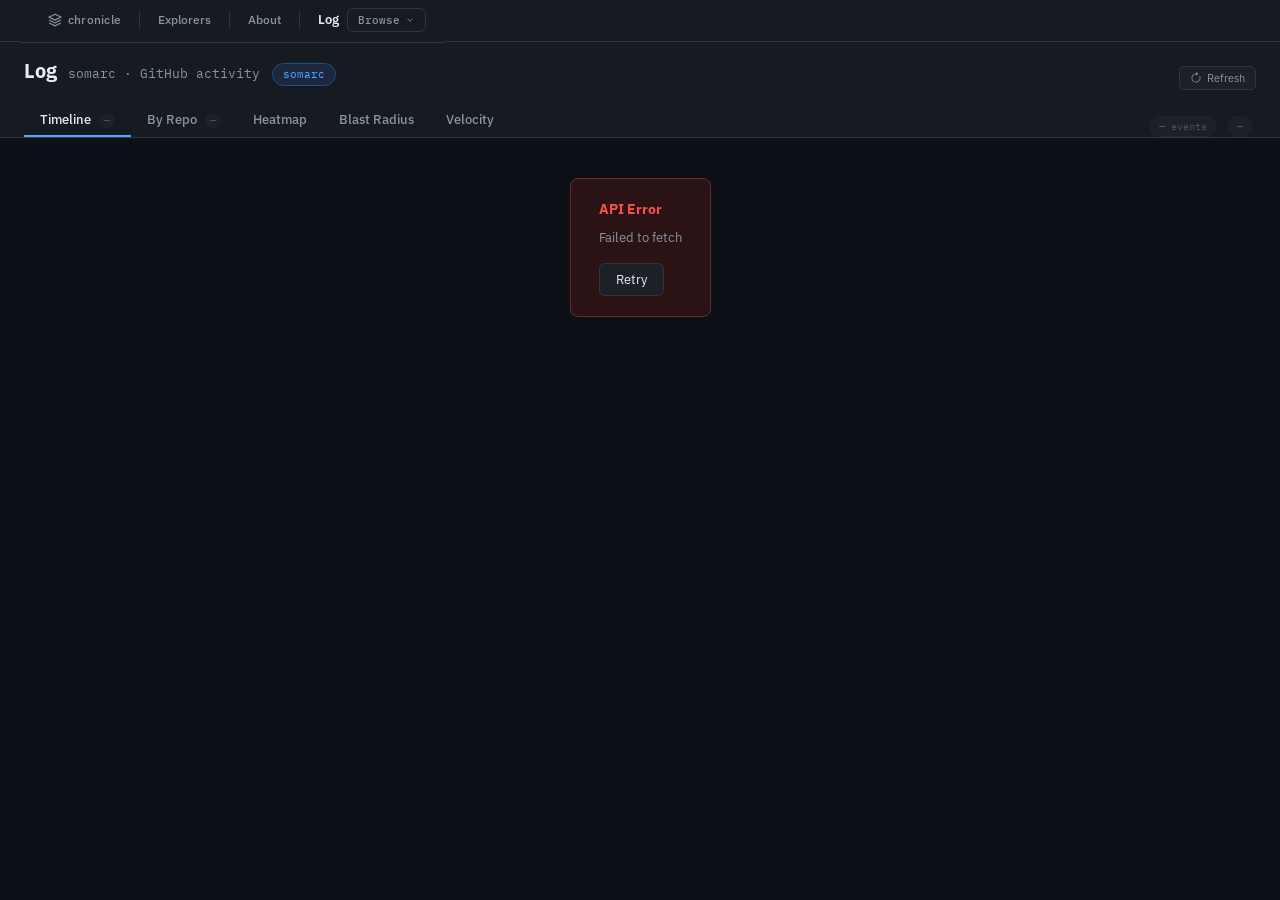
==== tools/log/index.html @ 3a834026 "feat: activity log dashboard — 5-view GitHub activity page" ====
<!DOCTYPE html>
<html lang="en">
<head>
<meta charset="UTF-8">
<meta name="viewport" content="width=device-width, initial-scale=1">
<title>Log — Chronicle</title>
<link rel="preconnect" href="https://fonts.googleapis.com">
<link rel="preconnect" href="https://fonts.gstatic.com" crossorigin>
<link href="https://fonts.googleapis.com/css2?family=IBM+Plex+Mono:wght@400;500;600&family=IBM+Plex+Sans:wght@400;500;600;700&display=swap" rel="stylesheet">
<style>
/* ── reset ── */
*, *::before, *::after { box-sizing: border-box; margin: 0; padding: 0; }

/* ── tokens ── */
:root {
  --bg:       #0d1117;
  --surface:  #161b22;
  --surface2: #1c2128;
  --border:   #30363d;
  --border2:  #21262d;
  --text:     #e6edf3;
  --muted:    #8b949e;
  --dim:      #484f58;
  --accent:   #58a6ff;
  --green:    #34d399;
  --green-dim:#1a4a36;
  --purple:   #bc8cff;
  --yellow:   #e3b341;
  --red:      #f85149;
  --orange:   #f0883e;
  --font:     'IBM Plex Sans', system-ui, sans-serif;
  --mono:     'IBM Plex Mono', 'Fira Code', monospace;
}

/* ── base ── */
html, body {
  height: 100%;
  overflow: hidden;
  font-family: var(--font);
  background: var(--bg);
  color: var(--text);
  font-size: 14px;
  line-height: 1.5;
}

/* ── scrollbars ── */
::-webkit-scrollbar { width: 6px; height: 6px; }
::-webkit-scrollbar-track { background: transparent; }
::-webkit-scrollbar-thumb { background: var(--border); border-radius: 3px; }
::-webkit-scrollbar-thumb:hover { background: var(--dim); }
* { scrollbar-width: thin; scrollbar-color: var(--border) transparent; }

/* ── layout ── */
#app {
  display: flex;
  flex-direction: column;
  height: 100vh;
  overflow: hidden;
}

#site-nav {
  height: 42px;
  min-height: 42px;
  background: var(--surface);
  border-bottom: 1px solid var(--border);
  display: flex;
  align-items: center;
  padding: 0 20px;
  gap: 0;
  flex-shrink: 0;
  z-index: 10;
}

#page-header {
  background: var(--surface);
  border-bottom: 1px solid var(--border);
  padding: 14px 24px 0;
  flex-shrink: 0;
}

.page-hd-row {
  display: flex;
  align-items: baseline;
  gap: 12px;
  margin-bottom: 14px;
}

.page-hd-row h1 {
  font-size: 20px;
  font-weight: 700;
  color: var(--text);
  letter-spacing: -.01em;
}

.page-hd-row .sub {
  font-size: 13px;
  color: var(--muted);
  font-family: var(--mono);
}

.page-hd-row .user-pill {
  font-size: 11px;
  font-family: var(--mono);
  background: #1c2840;
  color: var(--accent);
  border: 1px solid #1f4e79;
  border-radius: 20px;
  padding: 2px 10px;
}

/* ── tabs ── */
#tabs {
  display: flex;
  gap: 0;
  align-items: flex-end;
}

.tab-btn {
  padding: 7px 16px;
  font-size: 13px;
  font-weight: 500;
  color: var(--muted);
  background: none;
  border: none;
  border-bottom: 2px solid transparent;
  cursor: pointer;
  transition: color .15s, border-color .15s;
  white-space: nowrap;
  font-family: var(--font);
}

.tab-btn:hover { color: var(--text); }
.tab-btn.active {
  color: var(--text);
  border-bottom-color: var(--accent);
}

.tab-btn .tab-count {
  font-size: 10px;
  font-family: var(--mono);
  color: var(--dim);
  margin-left: 5px;
  background: var(--surface2);
  border-radius: 8px;
  padding: 1px 5px;
}

/* ── view container ── */
#view-area {
  flex: 1;
  overflow: hidden;
  min-height: 0;
  position: relative;
}

.view {
  display: none;
  height: 100%;
  overflow-y: auto;
  padding: 20px 24px;
}

.view.active { display: block; }

/* ── loading overlay ── */
#loading {
  position: absolute;
  inset: 0;
  background: var(--bg);
  z-index: 20;
  display: flex;
  flex-direction: column;
  align-items: center;
  justify-content: center;
  gap: 16px;
}

#loading.hidden { display: none; }

.load-title {
  font-size: 15px;
  font-weight: 600;
  color: var(--text);
}

.load-sub {
  font-size: 12px;
  color: var(--muted);
  font-family: var(--mono);
}

.progress-bar-wrap {
  width: 280px;
  height: 3px;
  background: var(--border);
  border-radius: 3px;
  overflow: hidden;
}

.progress-bar-fill {
  height: 100%;
  background: var(--accent);
  border-radius: 3px;
  transition: width .3s ease;
  width: 0%;
}

.load-steps {
  display: flex;
  flex-direction: column;
  gap: 6px;
  min-width: 280px;
}

.load-step {
  display: flex;
  align-items: center;
  gap: 10px;
  font-size: 12px;
  color: var(--muted);
  font-family: var(--mono);
}

.step-dot {
  width: 8px;
  height: 8px;
  border-radius: 50%;
  background: var(--dim);
  flex-shrink: 0;
  transition: background .3s;
}

.step-dot.done { background: var(--green); }
.step-dot.active { background: var(--accent); animation: pulse 1s ease infinite; }
.step-dot.error { background: var(--red); }

@keyframes pulse {
  0%, 100% { opacity: 1; }
  50% { opacity: .4; }
}

/* ── error state ── */
#error-state {
  display: none;
  padding: 40px 24px;
  text-align: center;
}
#error-state.visible { display: block; }

.error-box {
  display: inline-block;
  background: #2a1215;
  border: 1px solid #6e2a2a;
  border-radius: 8px;
  padding: 20px 28px;
  max-width: 480px;
  text-align: left;
}
.error-box h3 { color: var(--red); font-size: 14px; margin-bottom: 8px; }
.error-box p { color: var(--muted); font-size: 13px; line-height: 1.6; }
.retry-btn {
  margin-top: 14px;
  padding: 7px 16px;
  background: var(--surface2);
  border: 1px solid var(--border);
  color: var(--text);
  border-radius: 6px;
  font-size: 13px;
  cursor: pointer;
  font-family: var(--font);
  transition: background .15s;
}
.retry-btn:hover { background: var(--border); }

/* ── chronicle badge ── */
.chron-badge {
  display: inline-flex;
  align-items: center;
  gap: 4px;
  font-family: var(--mono);
  font-size: 10px;
  color: var(--green);
  background: var(--green-dim);
  border: 1px solid #235c40;
  border-radius: 4px;
  padding: 1px 6px;
  text-decoration: none;
  white-space: nowrap;
  cursor: pointer;
  transition: background .15s;
}
.chron-badge:hover { background: #1f5236; }
.chron-badge::before { content: '◆'; font-size: 8px; }

/* ── repo colour dots ── */
.repo-dot {
  width: 8px;
  height: 8px;
  border-radius: 50%;
  flex-shrink: 0;
  display: inline-block;
}

/* ═══════════════════════════════════════════
   VIEW 1: TIMELINE
═══════════════════════════════════════════ */
.day-group { margin-bottom: 24px; }

.day-label {
  font-size: 11px;
  font-weight: 700;
  text-transform: uppercase;
  letter-spacing: .08em;
  color: var(--muted);
  margin-bottom: 8px;
  padding-bottom: 6px;
  border-bottom: 1px solid var(--border2);
  display: flex;
  align-items: center;
  gap: 10px;
}

.day-count {
  font-size: 10px;
  font-family: var(--mono);
  color: var(--dim);
  background: var(--surface2);
  border-radius: 8px;
  padding: 1px 6px;
}

.event-row {
  display: flex;
  align-items: center;
  gap: 10px;
  padding: 5px 8px;
  border-radius: 6px;
  transition: background .1s;
  cursor: default;
}

.event-row:hover { background: var(--surface2); }

.ev-icon {
  width: 20px;
  height: 20px;
  display: flex;
  align-items: center;
  justify-content: center;
  flex-shrink: 0;
  color: var(--muted);
}

.ev-icon svg { width: 14px; height: 14px; }
.ev-icon.push { color: var(--purple); }
.ev-icon.pr { color: var(--green); }
.ev-icon.create { color: var(--accent); }
.ev-icon.delete { color: var(--red); }
.ev-icon.review { color: var(--yellow); }

.ev-repo {
  font-family: var(--mono);
  font-size: 12px;
  font-weight: 500;
  flex-shrink: 0;
  min-width: 0;
}

.ev-repo .repo-owner { color: var(--muted); font-weight: 400; }

.ev-branch {
  font-family: var(--mono);
  font-size: 11px;
  color: var(--dim);
  background: var(--surface2);
  border: 1px solid var(--border2);
  border-radius: 4px;
  padding: 1px 6px;
  flex-shrink: 0;
  max-width: 200px;
  overflow: hidden;
  text-overflow: ellipsis;
  white-space: nowrap;
}

.ev-pr-title {
  font-size: 12px;
  color: var(--text);
  flex: 1;
  min-width: 0;
  overflow: hidden;
  text-overflow: ellipsis;
  white-space: nowrap;
}

.ev-pr-title a {
  color: var(--accent);
  text-decoration: none;
}
.ev-pr-title a:hover { text-decoration: underline; }

.ev-meta {
  margin-left: auto;
  display: flex;
  align-items: center;
  gap: 8px;
  flex-shrink: 0;
}

.ev-time {
  font-family: var(--mono);
  font-size: 11px;
  color: var(--dim);
}

.ev-spacer { flex: 1; min-width: 8px; }

/* ═══════════════════════════════════════════
   VIEW 2: BY REPO
═══════════════════════════════════════════ */
.repo-section {
  margin-bottom: 12px;
  background: var(--surface);
  border: 1px solid var(--border);
  border-radius: 8px;
  overflow: hidden;
}

.repo-hd {
  display: flex;
  align-items: center;
  gap: 12px;
  padding: 12px 16px;
  cursor: pointer;
  user-select: none;
  transition: background .1s;
}

.repo-hd:hover { background: var(--surface2); }

.repo-hd-arrow {
  color: var(--dim);
  transition: transform .2s;
  flex-shrink: 0;
}

.repo-section.open .repo-hd-arrow { transform: rotate(90deg); }

.repo-hd-name {
  font-family: var(--mono);
  font-size: 13px;
  font-weight: 600;
  flex: 1;
  min-width: 0;
}

.repo-hd-name .org-prefix { color: var(--muted); font-weight: 400; }

.repo-stats {
  display: flex;
  align-items: center;
  gap: 10px;
  flex-shrink: 0;
}

.stat-pill {
  font-family: var(--mono);
  font-size: 10px;
  color: var(--muted);
  background: var(--surface2);
  border: 1px solid var(--border2);
  border-radius: 10px;
  padding: 2px 8px;
}

.stat-pill.push { color: var(--purple); border-color: #3d2b5c; background: #1e1a2e; }
.stat-pill.pr { color: var(--green); border-color: #235c40; background: var(--green-dim); }
.stat-pill.create { color: var(--accent); border-color: #1f4e79; background: #1c2840; }

.repo-last-active {
  font-size: 11px;
  font-family: var(--mono);
  color: var(--dim);
}

.repo-body {
  display: none;
  border-top: 1px solid var(--border2);
}

.repo-section.open .repo-body { display: block; }

.repo-event-list { padding: 8px 0; }

.repo-event-row {
  display: flex;
  align-items: center;
  gap: 10px;
  padding: 4px 16px;
  font-size: 12px;
  transition: background .1s;
}
.repo-event-row:hover { background: var(--surface2); }

.repo-ev-time {
  font-family: var(--mono);
  font-size: 11px;
  color: var(--dim);
  flex-shrink: 0;
  min-width: 70px;
}

.repo-ev-branch {
  font-family: var(--mono);
  font-size: 11px;
  color: var(--purple);
  flex: 1;
  min-width: 0;
  overflow: hidden;
  text-overflow: ellipsis;
  white-space: nowrap;
}

/* ═══════════════════════════════════════════
   VIEW 3: HEATMAP
═══════════════════════════════════════════ */
#heatmap-wrap {
  padding: 8px 0;
}

.heatmap-title {
  font-size: 13px;
  font-weight: 600;
  color: var(--text);
  margin-bottom: 16px;
}

.heatmap-scroll {
  flex: 1;
  min-width: 0;
}

.heatmap-grid {
  display: flex;
  gap: 3px;
  align-items: flex-start;
  flex-shrink: 0;
}

.heatmap-col {
  display: flex;
  flex-direction: column;
  gap: 3px;
}

.heatmap-month-row {
  display: flex;
  gap: 3px;
  margin-bottom: 4px;
  min-height: 14px;
  align-items: center;
}

.month-label {
  font-family: var(--mono);
  font-size: 10px;
  color: var(--muted);
  min-width: 0;
}

.day-cell {
  width: 12px;
  height: 12px;
  border-radius: 2px;
  cursor: default;
  transition: opacity .1s;
  position: relative;
  flex-shrink: 0;
}

.day-cell:hover { opacity: .75; outline: 1px solid var(--accent); }

.day-cell[data-count="0"] { background: var(--surface2); }
.day-cell[data-level="1"] { background: #1a4a36; }
.day-cell[data-level="2"] { background: #1e6940; }
.day-cell[data-level="3"] { background: #29a05e; }
.day-cell[data-level="4"] { background: var(--green); }

/* heatmap tooltip */
.hm-tooltip {
  position: fixed;
  background: #1c2128;
  border: 1px solid var(--border);
  border-radius: 6px;
  padding: 8px 12px;
  font-size: 12px;
  color: var(--text);
  pointer-events: none;
  z-index: 100;
  white-space: nowrap;
  display: none;
  box-shadow: 0 8px 24px rgba(0,0,0,.4);
}

.hm-tooltip .tt-date {
  font-family: var(--mono);
  font-size: 11px;
  color: var(--muted);
  margin-bottom: 4px;
}

.hm-tooltip .tt-count {
  font-weight: 600;
  color: var(--green);
}

.hm-tooltip .tt-breakdown {
  margin-top: 6px;
  display: flex;
  flex-direction: column;
  gap: 2px;
}

.tt-row {
  display: flex;
  justify-content: space-between;
  gap: 16px;
  font-size: 11px;
  font-family: var(--mono);
  color: var(--muted);
}

.tt-row .tt-val { color: var(--text); }

.heatmap-stats-bar {
  display: flex;
  gap: 24px;
  margin-top: 20px;
  padding: 14px 16px;
  background: var(--surface);
  border: 1px solid var(--border);
  border-radius: 8px;
  flex-wrap: wrap;
}

.hm-stat {
  display: flex;
  flex-direction: column;
  gap: 3px;
}

.hm-stat-label {
  font-size: 10px;
  font-weight: 700;
  text-transform: uppercase;
  letter-spacing: .07em;
  color: var(--dim);
  font-family: var(--mono);
}

.hm-stat-value {
  font-size: 18px;
  font-weight: 700;
  color: var(--text);
  font-family: var(--mono);
}

.hm-stat-sub {
  font-size: 11px;
  color: var(--muted);
}

.day-labels {
  display: flex;
  flex-direction: column;
  gap: 3px;
  margin-right: 6px;
  padding-top: 20px;
}

.day-label-text {
  font-family: var(--mono);
  font-size: 9px;
  color: var(--dim);
  height: 12px;
  display: flex;
  align-items: center;
}

/* ═══════════════════════════════════════════
   VIEW 4: BLAST RADIUS
═══════════════════════════════════════════ */
#blast-wrap { }

.blast-title-row {
  margin-bottom: 20px;
}

.blast-title-row h2 {
  font-size: 16px;
  font-weight: 700;
  color: var(--text);
  margin-bottom: 4px;
}

.blast-title-row p {
  font-size: 12px;
  color: var(--muted);
}

.blast-bar-wrap {
  margin-bottom: 24px;
}

.blast-bar-label {
  font-size: 11px;
  font-family: var(--mono);
  color: var(--muted);
  margin-bottom: 6px;
  font-weight: 600;
  text-transform: uppercase;
  letter-spacing: .07em;
}

.blast-stacked-bar {
  display: flex;
  height: 28px;
  border-radius: 6px;
  overflow: hidden;
  border: 1px solid var(--border2);
  cursor: pointer;
}

.bar-segment {
  height: 100%;
  display: flex;
  align-items: center;
  justify-content: center;
  font-family: var(--mono);
  font-size: 10px;
  font-weight: 600;
  color: rgba(255,255,255,.85);
  transition: filter .15s, opacity .15s;
  overflow: hidden;
  white-space: nowrap;
  position: relative;
  cursor: pointer;
  min-width: 0;
}

.bar-segment:hover { filter: brightness(1.2); }
.bar-segment.dimmed { opacity: .4; }
.bar-segment.selected { filter: brightness(1.3); outline: 2px solid white; outline-offset: -2px; }

.blast-legend {
  display: flex;
  flex-wrap: wrap;
  gap: 10px;
  margin-top: 10px;
}

.blast-legend-item {
  display: flex;
  align-items: center;
  gap: 6px;
  font-size: 12px;
  color: var(--muted);
  cursor: pointer;
  padding: 3px 8px;
  border-radius: 4px;
  transition: background .1s;
  border: 1px solid transparent;
}

.blast-legend-item:hover { background: var(--surface2); }
.blast-legend-item.selected { background: var(--surface2); border-color: var(--border); color: var(--text); }

.legend-swatch {
  width: 10px;
  height: 10px;
  border-radius: 2px;
  flex-shrink: 0;
}

.legend-count {
  font-family: var(--mono);
  font-size: 10px;
  color: var(--dim);
}

/* blast category detail */
.blast-detail {
  margin-top: 12px;
}

.blast-category-block {
  display: none;
  margin-bottom: 16px;
}

.blast-category-block.visible { display: block; }

.blast-cat-hd {
  font-size: 12px;
  font-weight: 700;
  text-transform: uppercase;
  letter-spacing: .07em;
  color: var(--muted);
  margin-bottom: 10px;
  padding-bottom: 6px;
  border-bottom: 1px solid var(--border2);
  display: flex;
  align-items: center;
  gap: 10px;
}

.blast-branch-table {
  width: 100%;
  border-collapse: collapse;
}

.blast-branch-table th {
  font-family: var(--mono);
  font-size: 10px;
  font-weight: 700;
  text-transform: uppercase;
  letter-spacing: .07em;
  color: var(--dim);
  padding: 4px 8px;
  text-align: left;
  border-bottom: 1px solid var(--border2);
}

.blast-branch-table td {
  padding: 5px 8px;
  font-size: 12px;
  border-bottom: 1px solid var(--border2);
  vertical-align: middle;
}

.blast-branch-table tr:last-child td { border-bottom: none; }
.blast-branch-table tr:hover td { background: var(--surface2); }

.branch-name-cell {
  font-family: var(--mono);
  font-size: 11px;
  color: var(--purple);
}

.branch-repo-cell {
  font-family: var(--mono);
  font-size: 11px;
  color: var(--muted);
}

.branch-count-cell {
  font-family: var(--mono);
  font-size: 11px;
  color: var(--text);
  text-align: right;
}

/* ═══════════════════════════════════════════
   VIEW 5: VELOCITY
═══════════════════════════════════════════ */
#vel-wrap { }

.vel-chart-section {
  margin-bottom: 28px;
}

.vel-chart-title {
  font-size: 13px;
  font-weight: 600;
  color: var(--text);
  margin-bottom: 4px;
}

.vel-chart-sub {
  font-size: 11px;
  color: var(--muted);
  margin-bottom: 16px;
}

.vel-bar-chart {
  display: flex;
  align-items: flex-end;
  gap: 4px;
  height: 160px;
  padding-bottom: 24px;
  position: relative;
}

/* y-axis lines */
.vel-bar-chart::before {
  content: '';
  position: absolute;
  left: 0; right: 0;
  top: 0; bottom: 20px;
  background: repeating-linear-gradient(
    to bottom,
    transparent,
    transparent calc(25% - 1px),
    var(--border2) calc(25% - 1px),
    var(--border2) 25%
  );
  pointer-events: none;
}

.vel-bar-group {
  display: flex;
  flex-direction: column;
  align-items: center;
  gap: 4px;
  flex: 1;
  min-width: 0;
  position: relative;
}

.vel-bar {
  width: 100%;
  border-radius: 3px 3px 0 0;
  min-height: 2px;
  position: relative;
  cursor: default;
  transition: filter .15s;
}

.vel-bar:hover { filter: brightness(1.2); }

.vel-bar-label {
  font-family: var(--mono);
  font-size: 9px;
  color: var(--dim);
  white-space: nowrap;
  position: absolute;
  bottom: 0;
  left: 50%;
  transform: translateX(-50%) rotate(-45deg);
  transform-origin: center top;
  width: max-content;
}

.vel-bar-count {
  position: absolute;
  top: -14px;
  left: 50%;
  transform: translateX(-50%);
  font-family: var(--mono);
  font-size: 10px;
  color: var(--muted);
  white-space: nowrap;
  pointer-events: none;
}

/* y-axis ticks */
.vel-y-axis {
  position: absolute;
  left: -28px;
  top: 0;
  bottom: 24px;
  display: flex;
  flex-direction: column;
  justify-content: space-between;
  pointer-events: none;
}

.vel-y-tick {
  font-family: var(--mono);
  font-size: 9px;
  color: var(--dim);
  text-align: right;
}

/* velocity stats */
.vel-stats-grid {
  display: grid;
  grid-template-columns: repeat(auto-fill, minmax(180px, 1fr));
  gap: 12px;
  margin-bottom: 24px;
}

.vel-stat-card {
  background: var(--surface);
  border: 1px solid var(--border);
  border-radius: 8px;
  padding: 14px 16px;
}

.vel-stat-card .label {
  font-size: 10px;
  font-weight: 700;
  text-transform: uppercase;
  letter-spacing: .07em;
  color: var(--dim);
  font-family: var(--mono);
  margin-bottom: 6px;
}

.vel-stat-card .value {
  font-size: 22px;
  font-weight: 700;
  color: var(--text);
  font-family: var(--mono);
  line-height: 1.2;
}

.vel-stat-card .sub {
  font-size: 11px;
  color: var(--muted);
  margin-top: 3px;
}

.vel-stat-card.accent { border-color: #1f4e79; background: #0f1e35; }
.vel-stat-card.accent .value { color: var(--accent); }
.vel-stat-card.green { border-color: #235c40; background: #0b1f18; }
.vel-stat-card.green .value { color: var(--green); }
.vel-stat-card.yellow { border-color: #5a4220; background: #1e1508; }
.vel-stat-card.yellow .value { color: var(--yellow); }

/* weekly repo breakdown */
.vel-week-repos {
  margin-top: 8px;
}

.vel-week-title {
  font-size: 12px;
  font-weight: 600;
  color: var(--text);
  margin-bottom: 10px;
}

.vel-week-table {
  width: 100%;
  border-collapse: collapse;
}

.vel-week-table th {
  font-family: var(--mono);
  font-size: 10px;
  font-weight: 700;
  text-transform: uppercase;
  letter-spacing: .07em;
  color: var(--dim);
  padding: 5px 10px;
  text-align: left;
  border-bottom: 1px solid var(--border);
  background: var(--surface);
}

.vel-week-table td {
  padding: 6px 10px;
  font-size: 12px;
  border-bottom: 1px solid var(--border2);
  vertical-align: middle;
}

.vel-week-table tr:last-child td { border-bottom: none; }
.vel-week-table tr:hover td { background: var(--surface2); }

.vel-sparkbar {
  height: 6px;
  border-radius: 3px;
  background: var(--accent);
  min-width: 2px;
  display: inline-block;
}

/* ── nav style from existing pages ── */
#site-nav a {
  font-size: 12px;
  font-weight: 500;
  color: var(--muted);
  text-decoration: none;
  display: flex;
  align-items: center;
  gap: 6px;
  padding: 4px 8px;
  border-radius: 5px;
  transition: color .15s, background .15s;
}
#site-nav a:hover { color: #c9d1d9; background: #21262d; }
#site-nav .sep { width: 1px; height: 16px; background: var(--border); margin: 0 10px; }
#site-nav .page-title { font-size: 13px; font-weight: 600; color: var(--text); padding: 4px 8px; }
#cn-browse-anchor { margin-left: auto; display: flex; align-items: center; }

/* ── header right side ── */
.header-right {
  margin-left: auto;
  display: flex;
  align-items: center;
  gap: 10px;
}

.data-freshness {
  font-family: var(--mono);
  font-size: 10px;
  color: var(--dim);
}

.refresh-btn {
  padding: 4px 10px;
  background: var(--surface2);
  border: 1px solid var(--border);
  color: var(--muted);
  border-radius: 5px;
  font-size: 11px;
  cursor: pointer;
  font-family: var(--font);
  display: flex;
  align-items: center;
  gap: 5px;
  transition: all .15s;
}
.refresh-btn:hover { color: var(--text); border-color: var(--accent); }

/* heatmap day-of-week row */
.heatmap-outer {
  display: flex;
  align-items: flex-start;
  gap: 6px;
  overflow-x: auto;
  padding-bottom: 6px;
}

.dow-labels {
  display: flex;
  flex-direction: column;
  gap: 3px;
  padding-top: 18px;
  flex-shrink: 0;
}

.dow-label {
  font-family: var(--mono);
  font-size: 9px;
  color: var(--dim);
  height: 12px;
  display: flex;
  align-items: center;
  width: 16px;
}

.hm-legend {
  display: flex;
  align-items: center;
  gap: 6px;
  margin-top: 12px;
  font-family: var(--mono);
  font-size: 10px;
  color: var(--muted);
}

.hm-legend-cells {
  display: flex;
  gap: 3px;
}

.hm-legend-cell {
  width: 12px;
  height: 12px;
  border-radius: 2px;
}

/* tooltip for blast segments */
.seg-tooltip {
  position: fixed;
  background: #1c2128;
  border: 1px solid var(--border);
  border-radius: 6px;
  padding: 8px 12px;
  font-size: 12px;
  pointer-events: none;
  z-index: 100;
  display: none;
  box-shadow: 0 8px 24px rgba(0,0,0,.4);
}

/* tabs right side info */
.tabs-meta {
  margin-left: auto;
  display: flex;
  align-items: center;
  gap: 12px;
  padding-right: 4px;
  flex-shrink: 0;
}

.meta-pill {
  font-family: var(--mono);
  font-size: 10px;
  color: var(--dim);
  background: var(--surface2);
  border: 1px solid var(--border2);
  border-radius: 10px;
  padding: 2px 8px;
}
</style>
</head>
<body>
<div id="app">
  <!-- Nav -->
  <div id="site-nav"></div>

  <!-- Page header -->
  <div id="page-header">
    <div class="page-hd-row">
      <h1>Log</h1>
      <span class="sub">somarc · GitHub activity</span>
      <span class="user-pill">somarc</span>
      <div class="header-right">
        <span class="data-freshness" id="freshness-label"></span>
        <button class="refresh-btn" id="refresh-btn" onclick="window.__logRefresh && window.__logRefresh()">
          <svg width="12" height="12" viewBox="0 0 16 16" fill="currentColor">
            <path d="M8 3a5 5 0 1 0 4.546 2.914.5.5 0 0 1 .908-.417A6 6 0 1 1 8 2v1z"/>
            <path d="M8 4.466V.534a.25.25 0 0 1 .41-.192l2.36 1.966c.12.1.12.284 0 .384L8.41 4.658A.25.25 0 0 1 8 4.466z"/>
          </svg>
          Refresh
        </button>
      </div>
    </div>
    <!-- Tab bar -->
    <div id="tabs" role="tablist">
      <button class="tab-btn active" data-view="timeline" role="tab">
        Timeline <span class="tab-count" id="tc-timeline">—</span>
      </button>
      <button class="tab-btn" data-view="repo" role="tab">
        By Repo <span class="tab-count" id="tc-repo">—</span>
      </button>
      <button class="tab-btn" data-view="heatmap" role="tab">
        Heatmap
      </button>
      <button class="tab-btn" data-view="blast" role="tab">
        Blast Radius
      </button>
      <button class="tab-btn" data-view="velocity" role="tab">
        Velocity
      </button>
      <div class="tabs-meta">
        <span class="meta-pill" id="meta-total">— events</span>
        <span class="meta-pill" id="meta-range">—</span>
      </div>
    </div>
  </div>

  <!-- Views -->
  <div id="view-area">
    <!-- Loading -->
    <div id="loading">
      <div class="load-title">Loading activity data…</div>
      <div class="progress-bar-wrap">
        <div class="progress-bar-fill" id="progress-fill"></div>
      </div>
      <div class="load-steps">
        <div class="load-step">
          <div class="step-dot active" id="step-1"></div>
          <span id="step-1-label">GitHub events (page 1)</span>
        </div>
        <div class="load-step">
          <div class="step-dot" id="step-2"></div>
          <span id="step-2-label">GitHub events (page 2)</span>
        </div>
        <div class="load-step">
          <div class="step-dot" id="step-3"></div>
          <span id="step-3-label">Chronicle index</span>
        </div>
      </div>
    </div>

    <!-- Error state -->
    <div id="error-state">
      <div class="error-box">
        <h3>API Error</h3>
        <p id="error-message">An error occurred while loading data.</p>
        <button class="retry-btn" onclick="window.__logRefresh && window.__logRefresh()">Retry</button>
      </div>
    </div>

    <!-- View 1: Timeline -->
    <div class="view active" id="view-timeline">
      <div id="timeline-content"></div>
    </div>

    <!-- View 2: By Repo -->
    <div class="view" id="view-repo">
      <div id="repo-content"></div>
    </div>

    <!-- View 3: Heatmap -->
    <div class="view" id="view-heatmap">
      <div id="heatmap-content"></div>
    </div>

    <!-- View 4: Blast Radius -->
    <div class="view" id="view-blast">
      <div id="blast-content"></div>
    </div>

    <!-- View 5: Velocity -->
    <div class="view" id="view-velocity">
      <div id="velocity-content"></div>
    </div>
  </div>
</div>

<!-- Tooltip elements -->
<div class="hm-tooltip" id="hm-tooltip"></div>
<div class="seg-tooltip" id="seg-tooltip"></div>

<script type="module">
import { buildNav, decorateBrowse } from '/scripts/chronicle-nav.js';
const nav = document.getElementById('site-nav');
buildNav(nav, [
  (() => {
    const s = document.createElement('span');
    s.style.cssText = 'font-size:13px;font-weight:600;color:#e6edf3;padding:4px 8px';
    s.textContent = 'Log';
    return s;
  })(),
]);
</script>

<script type="module">
'use strict';

// ── Constants ──────────────────────────────────────────────────────────────
const GH_USER = 'somarc';
const GH_EVENTS_URL = `https://api.github.com/users/${GH_USER}/events?per_page=100&page=`;
const CHRONICLE_INDEX_URL = 'https://main--chronicle--somarc.aem.live/query-index.json';
const CHRONICLE_BASE = 'https://main--chronicle--somarc.aem.live';

// Repo colours — deterministic palette
const REPO_PALETTE = [
  '#58a6ff', '#bc8cff', '#34d399', '#e3b341', '#f0883e',
  '#f85149', '#79c0ff', '#d2a8ff', '#7ee787', '#ffa657',
  '#ff7b72', '#56d364', '#e3b341', '#a5d6ff', '#ffb3a7',
];
const repoColourMap = new Map();

function getRepoColour(repoName) {
  if (!repoColourMap.has(repoName)) {
    const idx = repoColourMap.size % REPO_PALETTE.length;
    repoColourMap.set(repoName, REPO_PALETTE[idx]);
  }
  return repoColourMap.get(repoName);
}

// Branch prefix categories for Blast Radius
const BRANCH_CATEGORIES = [
  { key: 'feat',  label: 'feat/*',   color: '#58a6ff', prefix: ['feat/', 'feature/'] },
  { key: 'fix',   label: 'fix/*',    color: '#f85149', prefix: ['fix/', 'bugfix/', 'hotfix/'] },
  { key: 'chore', label: 'chore/*',  color: '#8b949e', prefix: ['chore/', 'refactor/', 'cleanup/'] },
  { key: 'docs',  label: 'docs/*',   color: '#e3b341', prefix: ['docs/', 'doc/'] },
  { key: 'main',  label: 'main/trunk', color: '#34d399', prefix: ['main', 'trunk', 'master'] },
  { key: 'other', label: 'other',    color: '#bc8cff', prefix: [] },
];

function categorizeBranch(branch) {
  return BRANCH_CATEGORIES.find(cat => {
    if (cat.key === 'other') return false;
    if (cat.key === 'main') return cat.prefix.includes(branch);
    return cat.prefix.some(p => branch.startsWith(p));
  }) || BRANCH_CATEGORIES[BRANCH_CATEGORIES.length - 1];
}

// ── DOM helpers ─────────────────────────────────────────────────────────────
const $ = id => document.getElementById(id);
const el = (tag, cls, html) => {
  const e = document.createElement(tag);
  if (cls) e.className = cls;
  if (html !== undefined) e.innerHTML = html;
  return e;
};

// ── State ────────────────────────────────────────────────────────────────────
let allEvents = [];
let chronicleEntries = [];
let activeView = 'timeline';
let blastSelectedCat = null;
let fetchedAt = null;

// ── Loading UI ───────────────────────────────────────────────────────────────
function setStep(n, state) {
  const dot = $(`step-${n}`);
  if (!dot) return;
  dot.className = `step-dot ${state}`;
}

function setProgress(pct) {
  const fill = $('progress-fill');
  if (fill) fill.style.width = `${pct}%`;
}

function showLoading() {
  const l = $('loading');
  if (l) l.classList.remove('hidden');
  const e = $('error-state');
  if (e) e.classList.remove('visible');
}

function hideLoading() {
  const l = $('loading');
  if (l) l.classList.add('hidden');
}

function showError(msg) {
  hideLoading();
  const e = $('error-state');
  if (e) e.classList.add('visible');
  const m = $('error-message');
  if (m) m.textContent = msg;
}

// ── Fetch ─────────────────────────────────────────────────────────────────────
async function fetchEvents(page) {
  const res = await fetch(`${GH_EVENTS_URL}${page}`);
  if (res.status === 403) {
    throw new Error('GitHub API rate limit reached. The public API allows 60 requests/hour unauthenticated. Try again in a few minutes.');
  }
  if (!res.ok) throw new Error(`GitHub API error: ${res.status} ${res.statusText}`);
  return res.json();
}

async function fetchChronicle() {
  try {
    const res = await fetch(CHRONICLE_INDEX_URL);
    if (!res.ok) return [];
    const data = await res.json();
    return data.data || [];
  } catch {
    return [];
  }
}

async function loadData() {
  showLoading();
  setStep(1, 'active');
  setStep(2, 'active');
  setProgress(10);

  try {
    // Fetch both pages in parallel
    const [p1res, p2res, chronicle] = await Promise.allSettled([
      fetchEvents(1),
      fetchEvents(2),
      fetchChronicle(),
    ]);

    setProgress(80);

    if (p1res.status === 'rejected') {
      throw new Error(p1res.reason?.message || 'Failed to fetch events');
    }

    const page1 = p1res.value || [];
    const page2 = p2res.status === 'fulfilled' ? (p2res.value || []) : [];

    setStep(1, 'done');
    setStep(2, page2.length > 0 ? 'done' : 'error');
    setStep(3, 'done');
    setProgress(100);

    // Merge + deduplicate by id
    const seen = new Set();
    const merged = [...page1, ...page2].filter(e => {
      if (seen.has(e.id)) return false;
      seen.add(e.id);
      return true;
    });

    allEvents = merged.sort((a, b) => new Date(b.created_at) - new Date(a.created_at));
    chronicleEntries = chronicle.status === 'fulfilled' ? chronicle.value : (chronicle || []);

    fetchedAt = new Date();
    $('freshness-label').textContent = `Fetched ${fetchedAt.toLocaleTimeString()}`;

    // Assign repo colours up-front
    const repos = [...new Set(allEvents.map(e => e.repo.name))];
    repos.forEach(r => getRepoColour(r));

    hideLoading();
    renderAll();

  } catch (err) {
    setStep(1, 'error');
    showError(err.message);
  }
}

// ── Chronicle helpers ─────────────────────────────────────────────────────────
function getChronicleForPR(prUrl) {
  return chronicleEntries.find(e => e['pr-url'] === prUrl) || null;
}

function getChronicleForRepo(repoName) {
  // repoName is like "owner/repo", project field is just "repo"
  const short = repoName.split('/')[1] || repoName;
  return chronicleEntries.filter(e => e.project === short);
}

function chronicleBadge(entry) {
  if (!entry) return '';
  const url = CHRONICLE_BASE + entry.path;
  return `<a class="chron-badge" href="${url}" target="_blank" title="${entry.title}">chronicled</a>`;
}

// ── Formatting helpers ────────────────────────────────────────────────────────
function fmtTime(iso) {
  return new Date(iso).toLocaleTimeString('en-GB', { hour: '2-digit', minute: '2-digit' });
}

function fmtDate(iso) {
  return new Date(iso).toLocaleDateString('en-GB', {
    weekday: 'short', month: 'short', day: 'numeric',
  });
}

function fmtDateShort(iso) {
  return new Date(iso).toLocaleDateString('en-GB', { month: 'short', day: 'numeric' });
}

function fmtRelative(iso) {
  const diff = Date.now() - new Date(iso);
  const mins = Math.floor(diff / 60000);
  if (mins < 60) return `${mins}m ago`;
  const hrs = Math.floor(mins / 60);
  if (hrs < 24) return `${hrs}h ago`;
  const days = Math.floor(hrs / 24);
  return `${days}d ago`;
}

function parseBranch(ref) {
  return ref ? ref.replace('refs/heads/', '') : 'unknown';
}

function splitRepo(fullName) {
  const parts = fullName.split('/');
  if (parts.length === 2) return { owner: parts[0], repo: parts[1] };
  return { owner: '', repo: fullName };
}

// ── Icons ─────────────────────────────────────────────────────────────────────
const ICONS = {
  push: `<svg viewBox="0 0 16 16" fill="currentColor"><path d="M1 2.5A2.5 2.5 0 0 1 3.5 0h8.75a.75.75 0 0 1 .75.75v3.5a.75.75 0 0 1-1.5 0V1.5h-8a1 1 0 0 0-1 1v6.708A2.492 2.492 0 0 1 3.5 9h3.25a.75.75 0 0 1 0 1.5H3.5a1 1 0 1 0 0 2h5.75a.75.75 0 0 1 0 1.5H3.5A2.5 2.5 0 0 1 1 11.5Zm13.23 7.79l-2.73 2.73a.75.75 0 0 1-1.06-1.06l1.47-1.47H6.75a.75.75 0 0 1 0-1.5h5.16l-1.47-1.47a.75.75 0 1 1 1.06-1.06l2.73 2.73a.748.748 0 0 1 0 1.06Z"/></svg>`,
  pr: `<svg viewBox="0 0 16 16" fill="currentColor"><path d="M5.45 5.154A4.25 4.25 0 0 0 9.25 7.5h1.378a2.251 2.251 0 1 1 0 1.5H9.25A5.734 5.734 0 0 1 5 7.123v3.505a2.25 2.25 0 1 1-1.5 0V5.372a2.25 2.25 0 1 1 1.95-.218ZM4.25 13.5a.75.75 0 1 0 0-1.5.75.75 0 0 0 0 1.5Zm8.5-4.5a.75.75 0 1 0 0-1.5.75.75 0 0 0 0 1.5ZM5 3.25a.75.75 0 1 0 0 .005V3.25Z"/></svg>`,
  create: `<svg viewBox="0 0 16 16" fill="currentColor"><path d="M8 0a8 8 0 1 1 0 16A8 8 0 0 1 8 0ZM1.5 8a6.5 6.5 0 1 0 13 0 6.5 6.5 0 0 0-13 0Zm7.25-3.25v2.5h2.5a.75.75 0 0 1 0 1.5h-2.5v2.5a.75.75 0 0 1-1.5 0v-2.5h-2.5a.75.75 0 0 1 0-1.5h2.5v-2.5a.75.75 0 0 1 1.5 0Z"/></svg>`,
  delete: `<svg viewBox="0 0 16 16" fill="currentColor"><path d="M11 1.75V3h2.25a.75.75 0 0 1 0 1.5H2.75a.75.75 0 0 1 0-1.5H5V1.75C5 .784 5.784 0 6.75 0h2.5C10.216 0 11 .784 11 1.75ZM4.496 6.675l.66 6.6a.25.25 0 0 0 .249.225h5.19a.25.25 0 0 0 .249-.225l.66-6.6a.75.75 0 0 1 1.492.149l-.66 6.6A1.748 1.748 0 0 1 10.595 15h-5.19a1.75 1.75 0 0 1-1.741-1.575l-.66-6.6a.75.75 0 1 1 1.492-.15ZM6.5 1.75V3h3V1.75a.25.25 0 0 0-.25-.25h-2.5a.25.25 0 0 0-.25.25Z"/></svg>`,
  review: `<svg viewBox="0 0 16 16" fill="currentColor"><path d="M1.5 2.75a.25.25 0 0 1 .25-.25h12.5a.25.25 0 0 1 .25.25v7.5a.25.25 0 0 1-.25.25h-6.5a.75.75 0 0 0-.53.22L4.5 13.44V11.25a.75.75 0 0 0-.75-.75h-2a.25.25 0 0 1-.25-.25v-7.5ZM1.75 1A1.75 1.75 0 0 0 0 2.75v7.5C0 11.216.784 12 1.75 12H3v1.543a1.457 1.457 0 0 0 2.487 1.03L7.31 12.5h6.44A1.75 1.75 0 0 0 15.5 10.75v-8A1.75 1.75 0 0 0 13.75 1Zm5 4.5a.75.75 0 0 0 0 1.5h4.5a.75.75 0 0 0 0-1.5ZM6 7.25a.75.75 0 0 1 .75-.75h4.5a.75.75 0 0 1 0 1.5h-4.5A.75.75 0 0 1 6 7.25Z"/></svg>`,
  watch: `<svg viewBox="0 0 16 16" fill="currentColor"><path d="M8 2c1.981 0 3.671.992 4.933 2.078 1.27 1.091 2.187 2.345 2.637 3.023a1.62 1.62 0 0 1 0 1.798c-.45.678-1.367 1.932-2.637 3.023C11.67 13.008 9.981 14 8 14c-1.981 0-3.671-.992-4.933-2.078C1.797 10.83.88 9.576.43 8.898a1.62 1.62 0 0 1 0-1.798c.45-.677 1.367-1.931 2.637-3.022C4.33 2.992 6.019 2 8 2ZM1.679 7.932a.12.12 0 0 0 0 .136c.411.622 1.241 1.75 2.366 2.717C5.176 11.758 6.527 12.5 8 12.5c1.473 0 2.825-.742 3.955-1.715 1.124-.967 1.954-2.096 2.366-2.717a.12.12 0 0 0 0-.136c-.412-.621-1.242-1.75-2.366-2.717C10.824 4.242 9.473 3.5 8 3.5c-1.473 0-2.825.742-3.955 1.715-1.124.967-1.954 2.096-2.366 2.717ZM8 10a2 2 0 1 1-.001-3.999A2 2 0 0 1 8 10Z"/></svg>`,
};

function evIcon(type) {
  const cls = {
    'PushEvent': 'push', 'PullRequestEvent': 'pr',
    'CreateEvent': 'create', 'DeleteEvent': 'delete',
    'PullRequestReviewEvent': 'review', 'WatchEvent': 'watch',
  }[type] || 'watch';
  return `<div class="ev-icon ${cls}">${ICONS[cls] || ICONS.watch}</div>`;
}

// ── View switching ────────────────────────────────────────────────────────────
function switchView(name) {
  activeView = name;
  document.querySelectorAll('.tab-btn').forEach(b => {
    b.classList.toggle('active', b.dataset.view === name);
  });
  document.querySelectorAll('.view').forEach(v => {
    v.classList.toggle('active', v.id === `view-${name}`);
  });
  // Update hash
  const url = new URL(window.location.href);
  url.hash = `#view=${name}`;
  window.history.replaceState(null, '', url.toString());
}

// ── RENDER ALL ────────────────────────────────────────────────────────────────
function renderAll() {
  if (!allEvents.length) return;

  const filtered = allEvents.filter(e =>
    ['PushEvent', 'PullRequestEvent', 'CreateEvent', 'DeleteEvent', 'PullRequestReviewEvent'].includes(e.type)
  );

  updateMetaPills(filtered);
  renderTimeline(filtered);
  renderByRepo(filtered);
  renderHeatmap(allEvents); // use all for heatmap including WatchEvent
  renderBlastRadius(filtered);
  renderVelocity(filtered);
}

function updateMetaPills(events) {
  $('tc-timeline').textContent = events.length;
  $('tc-repo').textContent = new Set(events.map(e => e.repo.name)).size;
  $('meta-total').textContent = `${events.length} events`;

  if (events.length > 0) {
    const dates = events.map(e => e.created_at).sort();
    const from = fmtDateShort(dates[0]);
    const to = fmtDateShort(dates[dates.length - 1]);
    $('meta-range').textContent = `${from} – ${to}`;
  }
}

// ══════════════════════════════════════════════════════════════════════════════
//  VIEW 1: TIMELINE
// ══════════════════════════════════════════════════════════════════════════════
function renderTimeline(events) {
  const container = $('timeline-content');
  container.innerHTML = '';

  // Legend row
  const legendRow = el('div', '');
  legendRow.style.cssText = 'display:flex;gap:16px;margin-bottom:16px;padding:10px 14px;background:var(--surface);border:1px solid var(--border2);border-radius:8px;flex-wrap:wrap;';
  const legendItems = [
    { cls: 'push', label: 'Push', icon: ICONS.push },
    { cls: 'pr', label: 'Pull Request', icon: ICONS.pr },
    { cls: 'create', label: 'Create branch/tag', icon: ICONS.create },
    { cls: 'delete', label: 'Delete', icon: ICONS.delete },
    { cls: 'review', label: 'Review', icon: ICONS.review },
  ];
  legendItems.forEach(({ cls, label, icon }) => {
    const item = el('div', '');
    item.style.cssText = 'display:flex;align-items:center;gap:6px;font-size:11px;color:var(--muted);';
    item.innerHTML = `<span class="ev-icon ${cls}" style="width:16px;height:16px">${icon}</span>${label}`;
    legendRow.appendChild(item);
  });

  // Repo colour legend
  const repoSection = el('div', '');
  repoSection.style.cssText = 'display:flex;gap:8px;flex-wrap:wrap;margin-top:0;margin-left:auto;align-items:center;';
  const reposInTimeline = [...new Set(events.map(e => e.repo.name))].slice(0, 8);
  reposInTimeline.forEach(r => {
    const { repo } = splitRepo(r);
    const colour = getRepoColour(r);
    const item = el('span', '');
    item.style.cssText = `font-size:10px;font-family:var(--mono);color:${colour};display:flex;align-items:center;gap:4px;`;
    item.innerHTML = `<span style="width:7px;height:7px;border-radius:50%;background:${colour};display:inline-block;flex-shrink:0"></span>${escHtml(repo)}`;
    repoSection.appendChild(item);
  });
  if (reposInTimeline.length < new Set(events.map(e => e.repo.name)).size) {
    const more = el('span', '');
    more.style.cssText = 'font-size:10px;font-family:var(--mono);color:var(--dim);';
    more.textContent = `+${new Set(events.map(e => e.repo.name)).size - reposInTimeline.length} more`;
    repoSection.appendChild(more);
  }
  legendRow.appendChild(repoSection);
  container.appendChild(legendRow);

  // Group by day
  const byDay = new Map();
  events.forEach(e => {
    const day = e.created_at.slice(0, 10);
    if (!byDay.has(day)) byDay.set(day, []);
    byDay.get(day).push(e);
  });

  const sortedDays = [...byDay.keys()].sort((a, b) => b.localeCompare(a));

  sortedDays.forEach(day => {
    const dayEvents = byDay.get(day);
    const group = el('div', 'day-group');

    // Day header
    const label = el('div', 'day-label');
    label.innerHTML = `${fmtDate(day + 'T00:00:00Z')} <span class="day-count">${dayEvents.length}</span>`;
    group.appendChild(label);

    // Events
    dayEvents.forEach(e => {
      group.appendChild(buildEventRow(e));
    });

    container.appendChild(group);
  });
}

function buildEventRow(e) {
  const { type, repo, created_at, payload } = e;
  const { owner, repo: repoShort } = splitRepo(repo.name);
  const colour = getRepoColour(repo.name);
  const row = el('div', 'event-row');

  let details = '';
  let badge = '';

  if (type === 'PushEvent') {
    const branch = parseBranch(payload.ref);
    details = `<span class="ev-branch">${escHtml(branch)}</span>`;
  } else if (type === 'PullRequestEvent') {
    const pr = payload.pull_request;
    const prNum = payload.number || (pr && pr.number);
    const prUrl = `https://github.com/${repo.name}/pull/${prNum}`;
    const branch = pr && pr.head ? pr.head.ref : '';
    const action = payload.action || '';
    const actionColor = action === 'opened' ? 'var(--green)' : action === 'closed' ? 'var(--red)' : 'var(--muted)';
    details = `<span class="ev-pr-title">
      <a href="${prUrl}" target="_blank">PR #${prNum}</a>
      ${branch ? `<span class="ev-branch" style="color:var(--yellow);margin-left:4px">${escHtml(branch)}</span>` : ''}
      <span style="color:${actionColor};font-size:10px;font-family:var(--mono);margin-left:4px">${action}</span>
    </span>`;
    // Chronicle badge for PR
    const chEntry = getChronicleForPR(prUrl);
    if (chEntry) badge = chronicleBadge(chEntry);
  } else if (type === 'CreateEvent') {
    const ref = payload.ref || '';
    const refType = payload.ref_type || 'ref';
    details = `<span class="ev-branch" style="color:var(--accent)">+${escHtml(ref)} <span style="color:var(--dim);font-weight:400">${refType}</span></span>`;
  } else if (type === 'DeleteEvent') {
    const ref = payload.ref || '';
    details = `<span class="ev-branch" style="color:var(--red)">-${escHtml(ref)}</span>`;
  } else if (type === 'PullRequestReviewEvent') {
    details = `<span class="ev-branch" style="color:var(--yellow)">review: ${escHtml(payload.action || '')}</span>`;
  }

  // Chronicle badge for repo-level (only show on first push per day-group, from the first chron entry)
  if (!badge && type === 'PushEvent') {
    const repoEntries = getChronicleForRepo(repo.name);
    if (repoEntries.length > 0) {
      const first = repoEntries[0];
      badge = chronicleBadge(first);
    }
  }

  row.innerHTML = `
    ${evIcon(type)}
    <span class="ev-repo">
      <span class="repo-dot" style="background:${colour}"></span>
      ${owner ? `<span class="repo-owner">${escHtml(owner)}/</span>` : ''}${escHtml(repoShort)}
    </span>
    ${details}
    <span class="ev-spacer"></span>
    ${badge}
    <span class="ev-time">${fmtTime(created_at)}</span>
  `;
  return row;
}

// ══════════════════════════════════════════════════════════════════════════════
//  VIEW 2: BY REPO
// ══════════════════════════════════════════════════════════════════════════════
function renderByRepo(events) {
  const container = $('repo-content');
  container.innerHTML = '';

  // Group by repo
  const byRepo = new Map();
  events.forEach(e => {
    if (!byRepo.has(e.repo.name)) byRepo.set(e.repo.name, []);
    byRepo.get(e.repo.name).push(e);
  });

  // Sort by count desc
  const sorted = [...byRepo.entries()].sort((a, b) => b[1].length - a[1].length);

  sorted.forEach(([repoName, repoEvents], idx) => {
    const section = buildRepoSection(repoName, repoEvents, idx === 0);
    container.appendChild(section);
  });
}

function buildRepoSection(repoName, events, startOpen) {
  const { owner, repo } = splitRepo(repoName);
  const colour = getRepoColour(repoName);
  const chronicleEntries = getChronicleForRepo(repoName);

  // Count by type
  const typeCounts = {};
  events.forEach(e => { typeCounts[e.type] = (typeCounts[e.type] || 0) + 1; });

  // Last active
  const lastActive = events.map(e => e.created_at).sort().pop();

  const section = el('div', `repo-section${startOpen ? ' open' : ''}`);

  // Build stat pills HTML
  const pills = [];
  if (typeCounts['PushEvent']) pills.push(`<span class="stat-pill push">⬆ ${typeCounts['PushEvent']} push${typeCounts['PushEvent'] > 1 ? 'es' : ''}</span>`);
  if (typeCounts['PullRequestEvent']) pills.push(`<span class="stat-pill pr">⎇ ${typeCounts['PullRequestEvent']} PR</span>`);
  if (typeCounts['CreateEvent']) pills.push(`<span class="stat-pill create">+ ${typeCounts['CreateEvent']} create</span>`);
  if (typeCounts['DeleteEvent']) pills.push(`<span class="stat-pill" style="color:var(--red)">− ${typeCounts['DeleteEvent']} delete</span>`);

  // Chronicle badge
  let chronBadge = '';
  if (chronicleEntries.length > 0) {
    const entry = chronicleEntries[0];
    const url = CHRONICLE_BASE + entry.path;
    chronBadge = `<a class="chron-badge" href="${url}" target="_blank">${chronicleEntries.length} entr${chronicleEntries.length > 1 ? 'ies' : 'y'}</a>`;
  }

  section.innerHTML = `
    <div class="repo-hd">
      <span class="repo-dot" style="background:${colour};width:10px;height:10px;border-radius:50%;flex-shrink:0"></span>
      <span class="repo-hd-name">
        ${owner ? `<span class="org-prefix">${escHtml(owner)}/</span>` : ''}${escHtml(repo)}
      </span>
      <div class="repo-stats">
        ${pills.join('')}
        ${chronBadge}
        <span class="repo-last-active">${fmtRelative(lastActive)}</span>
      </div>
      <span class="repo-hd-arrow">▶</span>
    </div>
    <div class="repo-body">
      <div class="repo-event-list" id="repo-list-${sanitizeId(repoName)}"></div>
    </div>
  `;

  // Toggle
  const hd = section.querySelector('.repo-hd');
  hd.addEventListener('click', () => section.classList.toggle('open'));

  // Populate event list lazily when first opened
  const listId = `repo-list-${sanitizeId(repoName)}`;
  const populateList = () => {
    const list = document.getElementById(listId);
    if (!list || list.dataset.populated) return;
    list.dataset.populated = '1';
    events.forEach(e => {
      const row = el('div', 'repo-event-row');
      const branch = e.type === 'PushEvent' ? parseBranch(e.payload.ref)
        : e.type === 'CreateEvent' ? `+${e.payload.ref}`
        : e.type === 'PullRequestEvent' ? `PR #${e.payload.number}`
        : e.type;
      const prTitle = e.type === 'PullRequestEvent' && e.payload.pull_request
        ? `<span style="color:var(--muted);font-size:11px;margin-left:8px">${escHtml(e.payload.pull_request.title || '')}</span>` : '';
      row.innerHTML = `
        ${evIcon(e.type)}
        <span class="repo-ev-time">${new Date(e.created_at).toLocaleDateString('en-GB', { month: 'short', day: 'numeric' })} ${fmtTime(e.created_at)}</span>
        <span class="repo-ev-branch">${escHtml(branch)}</span>
        ${prTitle}
      `;
      list.appendChild(row);
    });
  };

  if (startOpen) populateList();
  hd.addEventListener('click', populateList);

  return section;
}

// ══════════════════════════════════════════════════════════════════════════════
//  VIEW 3: HEATMAP
// ══════════════════════════════════════════════════════════════════════════════
function renderHeatmap(events) {
  const container = $('heatmap-content');
  container.innerHTML = '';

  // Build day→events map
  const dayMap = new Map();
  events.forEach(e => {
    const day = e.created_at.slice(0, 10);
    if (!dayMap.has(day)) dayMap.set(day, []);
    dayMap.get(day).push(e);
  });

  // Determine date range: from earliest event day to today
  const allDays = [...dayMap.keys()].sort();
  if (!allDays.length) return;

  const earliest = new Date(allDays[0] + 'T00:00:00Z');
  const today = new Date();
  today.setHours(0, 0, 0, 0);

  // Extend to Sunday before earliest and Saturday after today
  const startSunday = new Date(earliest);
  startSunday.setUTCDate(startSunday.getUTCDate() - startSunday.getUTCDay());

  const endSaturday = new Date(today);
  endSaturday.setUTCDate(endSaturday.getUTCDate() + (6 - endSaturday.getUTCDay()));

  // Build week columns (Sun → Sat grid like GitHub)
  const weeks = [];
  const cur = new Date(startSunday);
  while (cur <= endSaturday) {
    const week = [0, 1, 2, 3, 4, 5, 6].map(() => {
      const d = new Date(cur);
      cur.setUTCDate(cur.getUTCDate() + 1);
      return d;
    });
    weeks.push(week);
  }

  // Max count for scaling
  let maxCount = 0;
  dayMap.forEach(evs => { if (evs.length > maxCount) maxCount = evs.length; });

  function getLevel(count) {
    if (!count) return 0;
    if (count <= 2) return 1;
    if (count <= 5) return 2;
    if (count <= 10) return 3;
    return 4;
  }

  // Build tooltip helper
  const tooltip = $('hm-tooltip');

  const wrap = el('div', 'heatmap-wrap');

  // Title
  const title = el('div', 'heatmap-title');
  title.textContent = `Activity heatmap · ${allDays.length > 0 ? allDays[0] : ''} → ${allDays[allDays.length-1] || ''}`;
  wrap.appendChild(title);

  const outer = el('div', 'heatmap-outer');

  // Day-of-week labels
  const dowLabels = el('div', 'dow-labels');
  ['', 'Mon', '', 'Wed', '', 'Fri', ''].forEach(d => {
    const lbl = el('div', 'dow-label');
    lbl.textContent = d;
    dowLabels.appendChild(lbl);
  });
  outer.appendChild(dowLabels);

  const scroll = el('div', 'heatmap-scroll');
  const grid = el('div', 'heatmap-grid');

  weeks.forEach(week => {
    const col = el('div', 'heatmap-col');
    week.forEach((date, dow) => {
      const dateStr = date.toISOString().slice(0, 10);
      const evs = dayMap.get(dateStr) || [];
      const count = evs.length;
      const level = getLevel(count);

      const cell = el('div', 'day-cell');
      cell.dataset.count = count;
      if (count > 0) cell.dataset.level = level;
      cell.title = `${dateStr}: ${count} events`;

      // Tooltip logic
      cell.addEventListener('mouseenter', ev => {
        if (!count) {
          tooltip.style.display = 'none';
          return;
        }
        const typeCounts = {};
        evs.forEach(e => { typeCounts[e.type] = (typeCounts[e.type] || 0) + 1; });
        const breakdown = Object.entries(typeCounts)
          .map(([t, c]) => `<div class="tt-row"><span>${t.replace('Event', '')}</span><span class="tt-val">${c}</span></div>`)
          .join('');
        tooltip.innerHTML = `
          <div class="tt-date">${dateStr}</div>
          <div class="tt-count">${count} event${count > 1 ? 's' : ''}</div>
          <div class="tt-breakdown">${breakdown}</div>
        `;
        tooltip.style.display = 'block';
        positionTooltip(ev.clientX, ev.clientY);
      });
      cell.addEventListener('mousemove', ev => positionTooltip(ev.clientX, ev.clientY));
      cell.addEventListener('mouseleave', () => { tooltip.style.display = 'none'; });

      col.appendChild(cell);
    });
    grid.appendChild(col);
  });

  scroll.appendChild(grid);

  // Build month labels above grid
  const monthLabelRow = el('div', 'heatmap-month-row');
  let lastMonth = -1;
  weeks.forEach(week => {
    const firstDayOfWeek = week[0];
    const mo = firstDayOfWeek.getUTCMonth();
    const lbl = el('div', 'month-label');
    if (mo !== lastMonth) {
      lbl.textContent = firstDayOfWeek.toLocaleDateString('en-US', { month: 'short', timeZone: 'UTC' });
      lastMonth = mo;
    } else {
      lbl.textContent = '';
    }
    lbl.style.cssText = 'width:15px;flex-shrink:0;overflow:visible;white-space:nowrap;';
    monthLabelRow.appendChild(lbl);
  });

  const gridWrap = el('div');
  gridWrap.style.cssText = 'display:flex;flex-direction:column;gap:6px;';
  gridWrap.appendChild(monthLabelRow);
  gridWrap.appendChild(grid);
  scroll.innerHTML = '';
  scroll.appendChild(gridWrap);

  outer.appendChild(scroll);
  wrap.appendChild(outer);

  // Legend
  const legend = el('div', 'hm-legend');
  legend.innerHTML = `
    Less
    <div class="hm-legend-cells">
      <div class="hm-legend-cell day-cell" data-count="0"></div>
      <div class="hm-legend-cell day-cell" data-level="1" data-count="1"></div>
      <div class="hm-legend-cell day-cell" data-level="2" data-count="4"></div>
      <div class="hm-legend-cell day-cell" data-level="3" data-count="7"></div>
      <div class="hm-legend-cell day-cell" data-level="4" data-count="12"></div>
    </div>
    More
  `;
  wrap.appendChild(legend);

  // Stats bar
  const activeDays = [...dayMap.entries()].filter(([, evs]) => evs.length > 0);
  const totalEvents = [...dayMap.values()].reduce((s, evs) => s + evs.length, 0);

  let busiestDay = ['—', 0];
  dayMap.forEach((evs, day) => { if (evs.length > busiestDay[1]) busiestDay = [day, evs.length]; });

  // Most active repo overall
  const repoTotals = {};
  events.forEach(e => { repoTotals[e.repo.name] = (repoTotals[e.repo.name] || 0) + 1; });
  const topRepo = Object.entries(repoTotals).sort((a, b) => b[1] - a[1])[0];

  // Streak
  const streak = computeStreak(dayMap);

  const statsBar = el('div', 'heatmap-stats-bar');
  statsBar.innerHTML = `
    <div class="hm-stat">
      <div class="hm-stat-label">Total events</div>
      <div class="hm-stat-value">${totalEvents}</div>
      <div class="hm-stat-sub">across ${activeDays.length} days</div>
    </div>
    <div class="hm-stat">
      <div class="hm-stat-label">Active days</div>
      <div class="hm-stat-value">${activeDays.length}</div>
      <div class="hm-stat-sub">of ${allDays.length} tracked</div>
    </div>
    <div class="hm-stat">
      <div class="hm-stat-label">Busiest day</div>
      <div class="hm-stat-value">${busiestDay[1]}</div>
      <div class="hm-stat-sub">${busiestDay[0]}</div>
    </div>
    <div class="hm-stat">
      <div class="hm-stat-label">Current streak</div>
      <div class="hm-stat-value" style="color:var(--green)">${streak}</div>
      <div class="hm-stat-sub">consecutive days</div>
    </div>
    <div class="hm-stat">
      <div class="hm-stat-label">Top repo</div>
      <div class="hm-stat-value" style="font-size:13px;color:var(--accent)">${topRepo ? escHtml(topRepo[0].split('/')[1] || topRepo[0]) : '—'}</div>
      <div class="hm-stat-sub">${topRepo ? topRepo[1] + ' events' : ''}</div>
    </div>
  `;

  wrap.appendChild(statsBar);
  container.appendChild(wrap);
}

function computeStreak(dayMap) {
  // Walk backwards from today counting consecutive active days
  const cur = new Date();
  let streak = 0;
  let daysChecked = 0;
  while (daysChecked < 365) {
    const dateStr = cur.toISOString().slice(0, 10);
    if (dayMap.has(dateStr) && dayMap.get(dateStr).length > 0) {
      streak++;
    } else if (streak > 0 || daysChecked > 1) {
      // Allow today to be empty (current day may not have events yet)
      if (daysChecked > 0) break;
    }
    cur.setUTCDate(cur.getUTCDate() - 1);
    daysChecked++;
  }
  return streak;
}

// ══════════════════════════════════════════════════════════════════════════════
//  VIEW 4: BLAST RADIUS
// ══════════════════════════════════════════════════════════════════════════════
function renderBlastRadius(events) {
  const container = $('blast-content');
  container.innerHTML = '';

  const pushEvents = events.filter(e => e.type === 'PushEvent');
  if (!pushEvents.length) {
    container.textContent = 'No push events found.';
    return;
  }

  // Build branch→{count, repos, chronicleEntries} map
  const branchData = new Map();
  pushEvents.forEach(e => {
    const branch = parseBranch(e.payload.ref);
    const repoName = e.repo.name;
    if (!branchData.has(branch)) {
      branchData.set(branch, { count: 0, repos: new Set(), chron: null });
    }
    const d = branchData.get(branch);
    d.count++;
    d.repos.add(repoName);
    if (!d.chron) {
      // Check if any Chronicle entry links to a PR on this branch's repo
      const repoChron = getChronicleForRepo(repoName);
      if (repoChron.length > 0) d.chron = repoChron[0];
    }
  });

  // Group branches into categories
  const catMap = new Map();
  BRANCH_CATEGORIES.forEach(cat => catMap.set(cat.key, { cat, branches: [], total: 0 }));

  branchData.forEach((data, branch) => {
    const cat = categorizeBranch(branch);
    const catEntry = catMap.get(cat.key);
    catEntry.branches.push({ branch, ...data });
    catEntry.total += data.count;
  });

  // Sort branches within categories by count
  catMap.forEach(entry => {
    entry.branches.sort((a, b) => b.count - a.count);
  });

  const totalPushes = pushEvents.length;

  const wrap = el('div', 'blast-wrap');

  // Title
  wrap.innerHTML = `
    <div class="blast-title-row">
      <h2>Blast Radius</h2>
      <p>Push event distribution by branch naming convention · ${totalPushes} total pushes · ${branchData.size} unique branches</p>
    </div>
  `;

  // Stacked bar
  const barWrap = el('div', 'blast-bar-wrap');
  const barLabel = el('div', 'blast-bar-label');
  barLabel.textContent = 'Push events by branch category';
  barWrap.appendChild(barLabel);

  const stackedBar = el('div', 'blast-stacked-bar');

  BRANCH_CATEGORIES.forEach(cat => {
    const catEntry = catMap.get(cat.key);
    if (!catEntry.total) return;
    const pct = (catEntry.total / totalPushes * 100).toFixed(1);
    const seg = el('div', 'bar-segment');
    seg.style.cssText = `width:${pct}%;background:${cat.color};`;
    seg.dataset.cat = cat.key;
    if (parseFloat(pct) > 6) {
      seg.textContent = cat.label.split('/')[0];
    }
    seg.setAttribute('title', `${cat.label}: ${catEntry.total} pushes (${pct}%)`);

    // Hover tooltip
    const segTip = $('seg-tooltip');
    seg.addEventListener('mouseenter', ev => {
      segTip.innerHTML = `<strong style="color:${cat.color}">${cat.label}</strong><br>
        <span style="font-family:var(--mono);font-size:11px;color:var(--muted)">${catEntry.total} pushes · ${pct}%<br>${catEntry.branches.length} branch${catEntry.branches.length > 1 ? 'es' : ''}</span>`;
      segTip.style.display = 'block';
      positionTooltip(ev.clientX, ev.clientY, segTip);
    });
    seg.addEventListener('mousemove', ev => positionTooltip(ev.clientX, ev.clientY, segTip));
    seg.addEventListener('mouseleave', () => { segTip.style.display = 'none'; });

    seg.addEventListener('click', () => {
      const alreadySelected = seg.classList.contains('selected');
      stackedBar.querySelectorAll('.bar-segment').forEach(s => s.classList.remove('selected', 'dimmed'));
      if (!alreadySelected) {
        seg.classList.add('selected');
        stackedBar.querySelectorAll('.bar-segment:not(.selected)').forEach(s => s.classList.add('dimmed'));
        blastSelectedCat = cat.key;
      } else {
        blastSelectedCat = null;
      }
      updateBlastDetail();
    });

    stackedBar.appendChild(seg);
  });

  barWrap.appendChild(stackedBar);

  // Legend
  const legend = el('div', 'blast-legend');
  BRANCH_CATEGORIES.forEach(cat => {
    const catEntry = catMap.get(cat.key);
    if (!catEntry.total) return;
    const pct = (catEntry.total / totalPushes * 100).toFixed(1);
    const item = el('div', 'blast-legend-item');
    item.dataset.cat = cat.key;
    item.innerHTML = `
      <span class="legend-swatch" style="background:${cat.color}"></span>
      ${cat.label}
      <span class="legend-count">${catEntry.total} · ${pct}%</span>
    `;
    item.addEventListener('click', () => {
      const alreadySelected = item.classList.contains('selected');
      document.querySelectorAll('.blast-legend-item').forEach(i => i.classList.remove('selected'));
      stackedBar.querySelectorAll('.bar-segment').forEach(s => s.classList.remove('selected', 'dimmed'));
      if (!alreadySelected) {
        item.classList.add('selected');
        blastSelectedCat = cat.key;
        const seg = stackedBar.querySelector(`[data-cat="${cat.key}"]`);
        if (seg) {
          seg.classList.add('selected');
          stackedBar.querySelectorAll('.bar-segment:not(.selected)').forEach(s => s.classList.add('dimmed'));
        }
      } else {
        blastSelectedCat = null;
      }
      updateBlastDetail();
    });
    legend.appendChild(item);
  });

  barWrap.appendChild(legend);
  wrap.appendChild(barWrap);

  // Detail blocks (one per category)
  const detail = el('div', 'blast-detail');
  detail.id = 'blast-detail-container';

  BRANCH_CATEGORIES.forEach(cat => {
    const catEntry = catMap.get(cat.key);
    if (!catEntry.total) return;

    const block = el('div', 'blast-category-block');
    block.id = `blast-cat-${cat.key}`;

    const hd = el('div', 'blast-cat-hd');
    hd.innerHTML = `
      <span class="legend-swatch" style="background:${cat.color}"></span>
      <span style="color:${cat.color}">${cat.label}</span>
      <span style="color:var(--dim)">${catEntry.total} push${catEntry.total > 1 ? 'es' : ''} · ${catEntry.branches.length} branch${catEntry.branches.length > 1 ? 'es' : ''}</span>
    `;
    block.appendChild(hd);

    const table = el('table', 'blast-branch-table');
    table.innerHTML = `
      <thead><tr>
        <th>Branch</th><th>Repo${catEntry.branches.some(b => b.repos.size > 1) ? 's' : ''}</th>
        <th>Pushes</th><th>Chronicle</th>
      </tr></thead>
    `;
    const tbody = document.createElement('tbody');

    catEntry.branches.forEach(({ branch, count, repos, chron }) => {
      const tr = document.createElement('tr');
      const repoList = [...repos].map(r => {
        const colour = getRepoColour(r);
        const { owner, repo } = splitRepo(r);
        return `<span style="font-family:var(--mono);font-size:11px"><span class="repo-dot" style="background:${colour};width:7px;height:7px;border-radius:50%;display:inline-block;margin-right:3px"></span><span style="color:var(--dim)">${owner}/</span>${repo}</span>`;
      }).join(' ');
      const bar = `<span class="vel-sparkbar" style="width:${Math.max(12, Math.round(count / catEntry.branches[0].count * 80))}px;background:${cat.color}"></span>`;
      tr.innerHTML = `
        <td class="branch-name-cell">${escHtml(branch)}</td>
        <td class="branch-repo-cell">${repoList}</td>
        <td class="branch-count-cell">${bar} ${count}</td>
        <td>${chron ? chronicleBadge(chron) : '<span style="color:var(--dim);font-size:11px">—</span>'}</td>
      `;
      tbody.appendChild(tr);
    });

    table.appendChild(tbody);
    block.appendChild(table);
    detail.appendChild(block);
  });

  wrap.appendChild(detail);
  container.appendChild(wrap);

  // Show all by default
  updateBlastDetail();
}

function updateBlastDetail() {
  document.querySelectorAll('.blast-category-block').forEach(block => {
    const cat = block.id.replace('blast-cat-', '');
    if (!blastSelectedCat || blastSelectedCat === cat) {
      block.classList.add('visible');
    } else {
      block.classList.remove('visible');
    }
  });
}

// ══════════════════════════════════════════════════════════════════════════════
//  VIEW 5: VELOCITY
// ══════════════════════════════════════════════════════════════════════════════
function renderVelocity(events) {
  const container = $('velocity-content');
  container.innerHTML = '';

  if (!events.length) return;

  // Group by ISO week (Mon–Sun)
  const weekMap = new Map();
  events.forEach(e => {
    const week = getISOWeekKey(new Date(e.created_at));
    if (!weekMap.has(week)) weekMap.set(week, { events: [], repos: {} });
    const wd = weekMap.get(week);
    wd.events.push(e);
    wd.repos[e.repo.name] = (wd.repos[e.repo.name] || 0) + 1;
  });

  const sortedWeeks = [...weekMap.keys()].sort();
  const maxWeekCount = Math.max(...[...weekMap.values()].map(w => w.events.length));

  // Stats
  const totalEvents = events.length;
  const avgPerWeek = (totalEvents / sortedWeeks.length).toFixed(1);
  let busiestWeek = ['', 0];
  weekMap.forEach((wd, wk) => {
    if (wd.events.length > busiestWeek[1]) busiestWeek = [wk, wd.events.length];
  });

  // Streak
  const dayMap = new Map();
  events.forEach(e => {
    const day = e.created_at.slice(0, 10);
    if (!dayMap.has(day)) dayMap.set(day, []);
    dayMap.get(day).push(e);
  });
  const streak = computeStreak(dayMap);

  const wrap = el('div', 'vel-wrap');

  // Stats cards
  const statsGrid = el('div', 'vel-stats-grid');
  statsGrid.innerHTML = `
    <div class="vel-stat-card accent">
      <div class="label">Total events</div>
      <div class="value">${totalEvents}</div>
      <div class="sub">${sortedWeeks.length} week${sortedWeeks.length > 1 ? 's' : ''} of data</div>
    </div>
    <div class="vel-stat-card yellow">
      <div class="label">Avg / week</div>
      <div class="value">${avgPerWeek}</div>
      <div class="sub">events per week</div>
    </div>
    <div class="vel-stat-card">
      <div class="label">Busiest week</div>
      <div class="value">${busiestWeek[1]}</div>
      <div class="sub">${busiestWeek[0]}</div>
    </div>
    <div class="vel-stat-card green">
      <div class="label">Current streak</div>
      <div class="value">${streak}</div>
      <div class="sub">consecutive active days</div>
    </div>
  `;
  wrap.appendChild(statsGrid);

  // Bar chart section
  const chartSection = el('div', 'vel-chart-section');
  chartSection.innerHTML = `
    <div class="vel-chart-title">Events per week</div>
    <div class="vel-chart-sub">Bar height = total events · colour = dominant repo that week</div>
  `;

  const barChart = el('div', 'vel-bar-chart');
  barChart.style.paddingLeft = '36px';

  // Y-axis
  const yAxis = el('div', 'vel-y-axis');
  [maxWeekCount, Math.round(maxWeekCount * .75), Math.round(maxWeekCount * .5), Math.round(maxWeekCount * .25), 0].forEach(v => {
    const tick = el('div', 'vel-y-tick');
    tick.textContent = v;
    yAxis.appendChild(tick);
  });
  barChart.appendChild(yAxis);

  sortedWeeks.forEach(week => {
    const wd = weekMap.get(week);
    const count = wd.events.length;
    // 136px is the chart usable height (160 - 24px bottom padding)
    const CHART_H = 136;
    const heightPx = maxWeekCount > 0 ? Math.max(2, Math.round(count / maxWeekCount * CHART_H)) : 2;

    // Dominant repo
    const domRepo = Object.entries(wd.repos).sort((a, b) => b[1] - a[1])[0];
    const barColor = domRepo ? getRepoColour(domRepo[0]) : '#30363d';

    const group = el('div', 'vel-bar-group');

    const bar = el('div', 'vel-bar');
    bar.style.cssText = `height:${heightPx}px;background:${barColor};`;
    bar.title = `${week}: ${count} events · top repo: ${domRepo ? domRepo[0] : '—'}`;

    if (count > 0) {
      const countLbl = el('div', 'vel-bar-count');
      countLbl.textContent = count;
      bar.appendChild(countLbl);
    }

    group.appendChild(bar);

    const lbl = el('div', 'vel-bar-label');
    // week key is YYYY-WNN — find Monday of that week
    const [yr, wn] = week.split('-W').map(Number);
    const jan4 = new Date(Date.UTC(yr, 0, 4));
    const weekStart = new Date(jan4);
    weekStart.setUTCDate(jan4.getUTCDate() - (jan4.getUTCDay() || 7) + 1 + (wn - 1) * 7);
    lbl.textContent = weekStart.toLocaleDateString('en-US', { month: 'short', day: 'numeric', timeZone: 'UTC' });
    group.appendChild(lbl);

    barChart.appendChild(group);
  });

  chartSection.appendChild(barChart);
  wrap.appendChild(chartSection);

  // Weekly repo breakdown table
  const weekReposSection = el('div', 'vel-week-repos');
  weekReposSection.innerHTML = '<div class="vel-week-title">Weekly repo breakdown</div>';

  const table = el('table', 'vel-week-table');
  table.innerHTML = `
    <thead><tr>
      <th>Week</th>
      <th>Events</th>
      <th>Repos touched</th>
      <th>Breakdown</th>
    </tr></thead>
  `;
  const tbody = document.createElement('tbody');

  // Show most recent weeks first
  [...sortedWeeks].reverse().forEach(week => {
    const wd = weekMap.get(week);
    const count = wd.events.length;
    const repoList = Object.entries(wd.repos).sort((a, b) => b[1] - a[1]);

    const reposHtml = repoList.slice(0, 4).map(([r, c]) => {
      const colour = getRepoColour(r);
      const { repo } = splitRepo(r);
      return `<span style="display:inline-flex;align-items:center;gap:3px;font-size:11px;font-family:var(--mono);color:var(--muted);margin-right:6px">
        <span style="width:7px;height:7px;border-radius:50%;background:${colour};flex-shrink:0;display:inline-block"></span>${escHtml(repo)}<span style="color:var(--dim)">${c}</span>
      </span>`;
    }).join('');

    const barHtml = repoList.slice(0, 5).map(([r, c]) => {
      const colour = getRepoColour(r);
      const w = Math.max(4, Math.round(c / count * 80));
      return `<span style="display:inline-block;width:${w}px;height:10px;background:${colour};border-radius:2px;margin-right:2px" title="${r}: ${c}"></span>`;
    }).join('');

    const tr = document.createElement('tr');
    tr.innerHTML = `
      <td style="font-family:var(--mono);font-size:11px;color:var(--muted);white-space:nowrap">${week}</td>
      <td style="font-family:var(--mono);font-size:13px;font-weight:600">${count}</td>
      <td>${reposHtml}${repoList.length > 4 ? `<span style="font-size:10px;color:var(--dim)">+${repoList.length - 4}</span>` : ''}</td>
      <td style="white-space:nowrap">${barHtml}</td>
    `;
    tbody.appendChild(tr);
  });

  table.appendChild(tbody);
  weekReposSection.appendChild(table);
  wrap.appendChild(weekReposSection);

  container.appendChild(wrap);
}

// ── Utility ───────────────────────────────────────────────────────────────────
function getISOWeekKey(date) {
  // Returns YYYY-WNN string (ISO week)
  const d = new Date(date);
  d.setUTCHours(0, 0, 0, 0);
  // Thursday in current week
  d.setUTCDate(d.getUTCDate() + 4 - (d.getUTCDay() || 7));
  const yearStart = new Date(Date.UTC(d.getUTCFullYear(), 0, 1));
  const weekNo = Math.ceil((((d - yearStart) / 86400000) + 1) / 7);
  return `${d.getUTCFullYear()}-W${String(weekNo).padStart(2, '0')}`;
}

function sanitizeId(str) {
  return str.replace(/[^a-zA-Z0-9]/g, '-');
}

function escHtml(str) {
  return String(str)
    .replace(/&/g, '&amp;')
    .replace(/</g, '&lt;')
    .replace(/>/g, '&gt;')
    .replace(/"/g, '&quot;');
}

function positionTooltip(x, y, tip) {
  const t = tip || $('hm-tooltip');
  const margin = 12;
  const rect = t.getBoundingClientRect();
  let left = x + margin;
  let top = y + margin;
  if (left + rect.width > window.innerWidth - 8) left = x - rect.width - margin;
  if (top + rect.height > window.innerHeight - 8) top = y - rect.height - margin;
  t.style.left = `${left}px`;
  t.style.top = `${top}px`;
}

// ── Tab interaction ───────────────────────────────────────────────────────────
document.querySelectorAll('.tab-btn').forEach(btn => {
  btn.addEventListener('click', () => switchView(btn.dataset.view));
});

// ── Hash routing ──────────────────────────────────────────────────────────────
function restoreHash() {
  const hash = window.location.hash;
  const match = hash.match(/view=([a-z]+)/);
  if (match && ['timeline', 'repo', 'heatmap', 'blast', 'velocity'].includes(match[1])) {
    switchView(match[1]);
  }
}

// ── Boot ──────────────────────────────────────────────────────────────────────
window.__logRefresh = loadData;

restoreHash();
loadData();
</script>
</body>
</html>
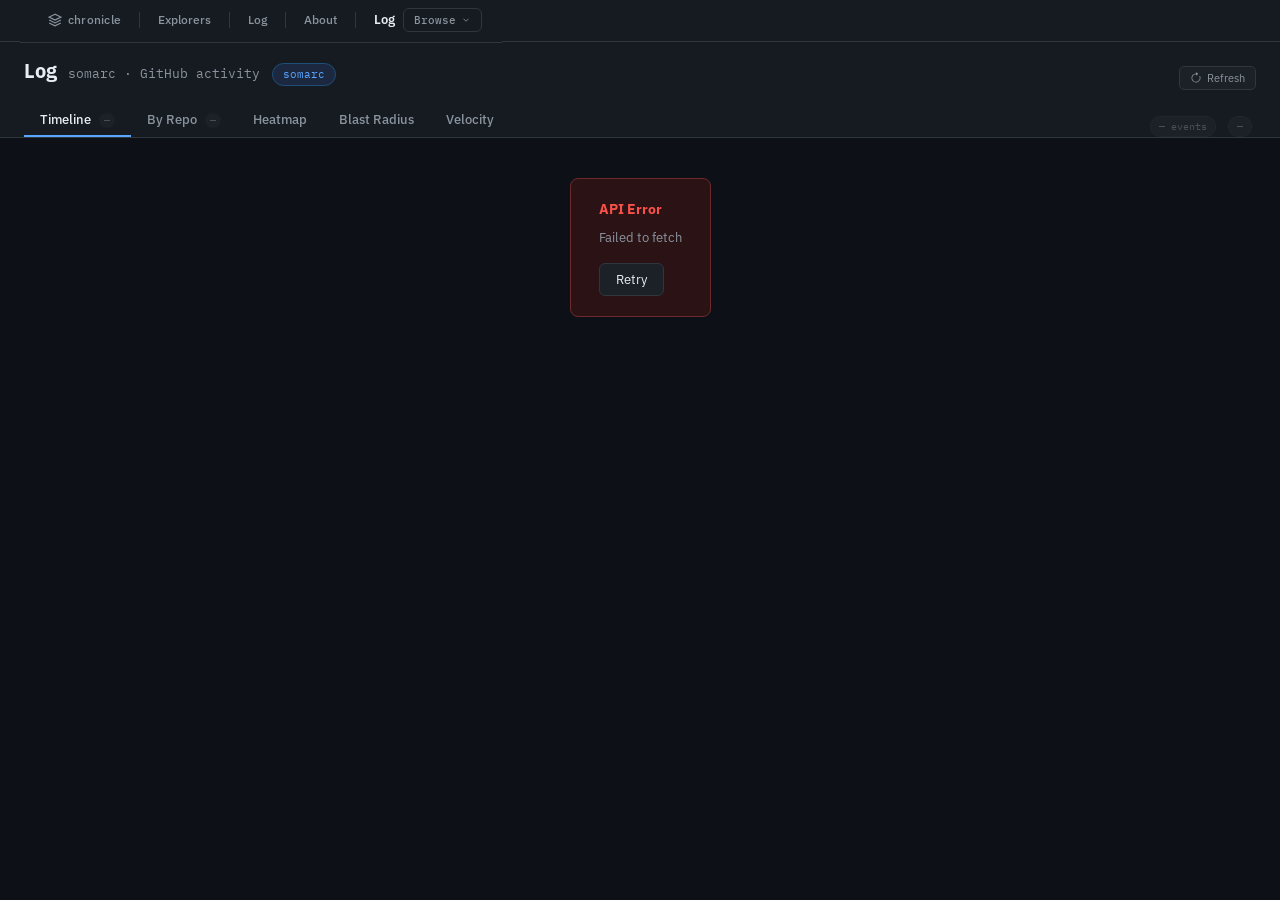
==== commit aa08400e: "feat: collapsible day groups in Timeline view" ====
--- a/tools/log/index.html
+++ b/tools/log/index.html
@@ -318,7 +318,20 @@
   display: flex;
   align-items: center;
   gap: 10px;
-}
+  cursor: pointer;
+  user-select: none;
+}
+.day-label:hover { color: var(--text); }
+.day-label:hover .day-toggle { opacity: 1; }
+
+.day-toggle {
+  margin-left: auto;
+  opacity: 0.4;
+  font-size: 10px;
+  transition: transform .15s, opacity .15s;
+  flex-shrink: 0;
+}
+.day-group.collapsed .day-toggle { transform: rotate(-90deg); }
 
 .day-count {
   font-size: 10px;
@@ -328,6 +341,29 @@
   border-radius: 8px;
   padding: 1px 6px;
 }
+
+.day-summary {
+  display: none;
+  gap: 8px;
+  flex-wrap: wrap;
+  margin-left: auto;
+  padding-right: 4px;
+}
+.day-group.collapsed .day-summary { display: flex; }
+.day-summary-pill {
+  font-size: 10px;
+  font-family: var(--mono);
+  padding: 1px 7px;
+  border-radius: 8px;
+  border: 1px solid var(--border2);
+  display: flex;
+  align-items: center;
+  gap: 4px;
+  color: var(--dim);
+}
+
+.day-events { }
+.day-group.collapsed .day-events { display: none; }
 
 .event-row {
   display: flex;
@@ -1661,15 +1697,28 @@
     const dayEvents = byDay.get(day);
     const group = el('div', 'day-group');
 
+    // Build type summary pills for collapsed state
+    const typeCounts = dayEvents.reduce((acc, e) => {
+      const t = e.type.replace('Event', '').toLowerCase();
+      acc[t] = (acc[t] || 0) + 1;
+      return acc;
+    }, {});
+    const typeColours = { push: 'var(--accent)', pullrequest: 'var(--green)', create: 'var(--yellow)', delete: 'var(--red)', pullrequestreview: 'var(--purple)' };
+    const summaryHtml = Object.entries(typeCounts).map(([t, n]) => {
+      const colour = typeColours[t] || 'var(--muted)';
+      return `<span class="day-summary-pill" style="border-color:${colour}33;color:${colour}">${n} ${t}</span>`;
+    }).join('');
+
     // Day header
     const label = el('div', 'day-label');
-    label.innerHTML = `${fmtDate(day + 'T00:00:00Z')} <span class="day-count">${dayEvents.length}</span>`;
+    label.innerHTML = `${fmtDate(day + 'T00:00:00Z')} <span class="day-count">${dayEvents.length}</span><div class="day-summary">${summaryHtml}</div><span class="day-toggle">▾</span>`;
+    label.addEventListener('click', () => group.classList.toggle('collapsed'));
     group.appendChild(label);
 
-    // Events
-    dayEvents.forEach(e => {
-      group.appendChild(buildEventRow(e));
-    });
+    // Events container
+    const eventsEl = el('div', 'day-events');
+    dayEvents.forEach(e => eventsEl.appendChild(buildEventRow(e)));
+    group.appendChild(eventsEl);
 
     container.appendChild(group);
   });
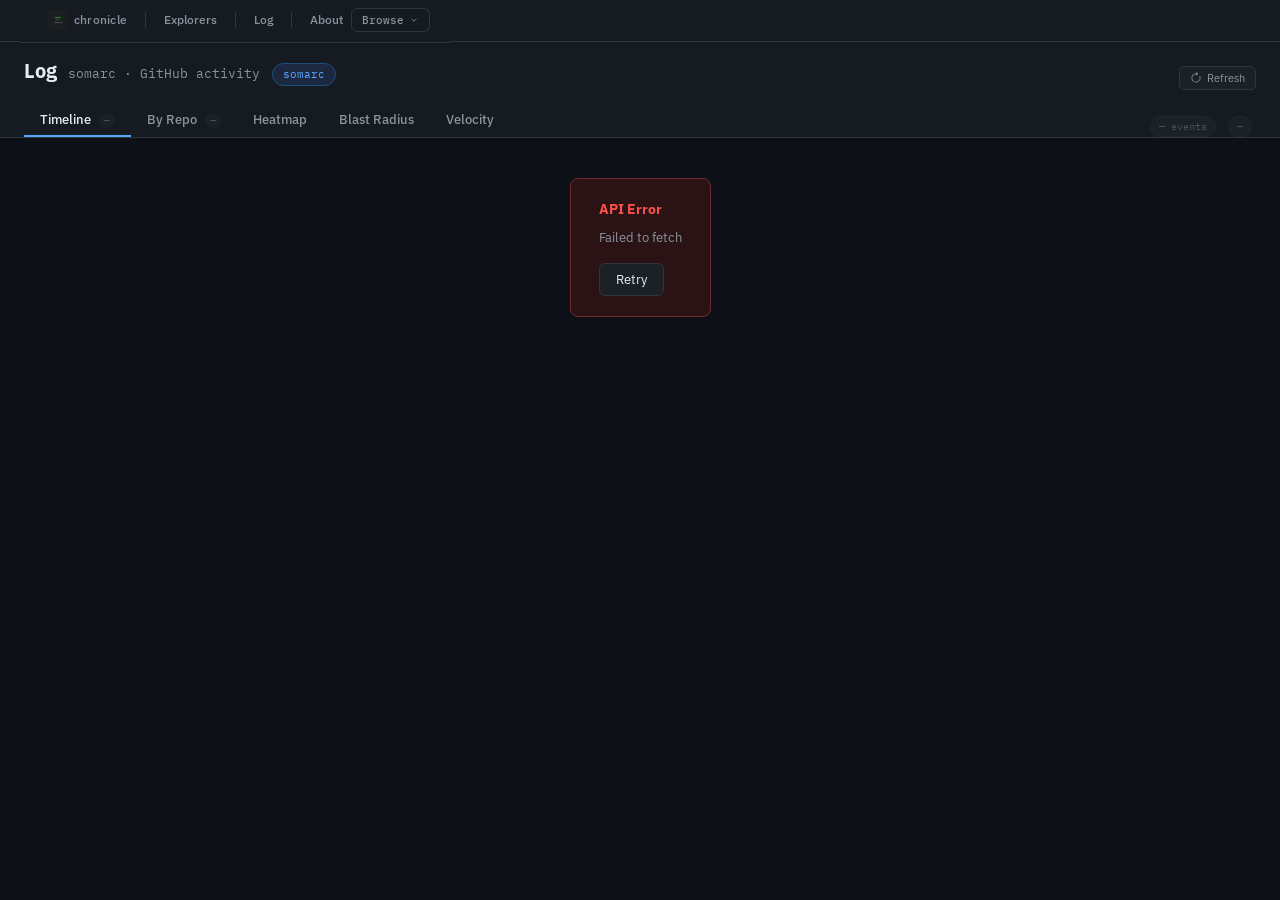
==== commit 7c66293d: "fix: remove duplicate Log breadcrumb from nav" ====
--- a/tools/log/index.html
+++ b/tools/log/index.html
@@ -304,7 +304,7 @@
 /* ═══════════════════════════════════════════
    VIEW 1: TIMELINE
 ═══════════════════════════════════════════ */
-.day-group { margin-bottom: 24px; }
+.day-group { margin-bottom: 20px; }
 
 .day-label {
   font-size: 11px;
@@ -312,7 +312,7 @@
   text-transform: uppercase;
   letter-spacing: .08em;
   color: var(--muted);
-  margin-bottom: 8px;
+  margin-bottom: 6px;
   padding-bottom: 6px;
   border-bottom: 1px solid var(--border2);
   display: flex;
@@ -364,6 +364,96 @@
 
 .day-events { }
 .day-group.collapsed .day-events { display: none; }
+
+/* Lane rows — grouped repo+branch push lanes */
+.lane-row {
+  display: flex;
+  align-items: center;
+  gap: 10px;
+  padding: 4px 8px;
+  border-radius: 6px;
+  cursor: pointer;
+  transition: background .1s;
+}
+.lane-row:hover { background: var(--surface2); }
+.lane-row.expanded { background: var(--surface2); border-radius: 6px 6px 0 0; }
+
+.lane-repo {
+  font-family: var(--mono);
+  font-size: 12px;
+  font-weight: 500;
+  flex-shrink: 0;
+  min-width: 120px;
+  white-space: nowrap;
+  overflow: hidden;
+  text-overflow: ellipsis;
+}
+.lane-branch {
+  font-family: var(--mono);
+  font-size: 11px;
+  color: var(--dim);
+  background: var(--surface2);
+  border: 1px solid var(--border2);
+  border-radius: 4px;
+  padding: 1px 6px;
+  flex-shrink: 0;
+  max-width: 180px;
+  overflow: hidden;
+  text-overflow: ellipsis;
+  white-space: nowrap;
+}
+.lane-count {
+  font-family: var(--mono);
+  font-size: 10px;
+  color: var(--dim);
+  flex-shrink: 0;
+  min-width: 28px;
+}
+
+/* Dot timeline bar */
+.lane-bar {
+  flex: 1;
+  min-width: 0;
+  height: 20px;
+  position: relative;
+}
+.lane-dot {
+  position: absolute;
+  width: 6px;
+  height: 6px;
+  border-radius: 50%;
+  top: 50%;
+  transform: translate(-50%, -50%);
+  opacity: 0.85;
+  transition: opacity .1s, transform .1s;
+}
+.lane-row:hover .lane-dot { opacity: 1; transform: translate(-50%, -50%) scale(1.3); }
+.lane-time-range {
+  font-family: var(--mono);
+  font-size: 10px;
+  color: var(--dim);
+  flex-shrink: 0;
+  white-space: nowrap;
+}
+.lane-toggle {
+  font-size: 9px;
+  color: var(--dim);
+  opacity: 0.5;
+  flex-shrink: 0;
+  transition: transform .15s;
+}
+.lane-row.expanded .lane-toggle { transform: rotate(180deg); opacity: 1; }
+
+/* Expanded individual events inside a lane */
+.lane-events {
+  display: none;
+  background: var(--surface2);
+  border-radius: 0 0 6px 6px;
+  border-top: 1px solid var(--border2);
+  margin-bottom: 2px;
+  overflow: hidden;
+}
+.lane-events.open { display: block; }
 
 .event-row {
   display: flex;
@@ -1346,14 +1436,7 @@
 <script type="module">
 import { buildNav, decorateBrowse } from '/scripts/chronicle-nav.js';
 const nav = document.getElementById('site-nav');
-buildNav(nav, [
-  (() => {
-    const s = document.createElement('span');
-    s.style.cssText = 'font-size:13px;font-weight:600;color:#e6edf3;padding:4px 8px';
-    s.textContent = 'Log';
-    return s;
-  })(),
-]);
+buildNav(nav);
 </script>
 
 <script type="module">
@@ -1645,42 +1728,24 @@
   const container = $('timeline-content');
   container.innerHTML = '';
 
-  // Legend row
+  // Repo colour legend
   const legendRow = el('div', '');
-  legendRow.style.cssText = 'display:flex;gap:16px;margin-bottom:16px;padding:10px 14px;background:var(--surface);border:1px solid var(--border2);border-radius:8px;flex-wrap:wrap;';
-  const legendItems = [
-    { cls: 'push', label: 'Push', icon: ICONS.push },
-    { cls: 'pr', label: 'Pull Request', icon: ICONS.pr },
-    { cls: 'create', label: 'Create branch/tag', icon: ICONS.create },
-    { cls: 'delete', label: 'Delete', icon: ICONS.delete },
-    { cls: 'review', label: 'Review', icon: ICONS.review },
-  ];
-  legendItems.forEach(({ cls, label, icon }) => {
-    const item = el('div', '');
-    item.style.cssText = 'display:flex;align-items:center;gap:6px;font-size:11px;color:var(--muted);';
-    item.innerHTML = `<span class="ev-icon ${cls}" style="width:16px;height:16px">${icon}</span>${label}`;
-    legendRow.appendChild(item);
-  });
-
-  // Repo colour legend
-  const repoSection = el('div', '');
-  repoSection.style.cssText = 'display:flex;gap:8px;flex-wrap:wrap;margin-top:0;margin-left:auto;align-items:center;';
-  const reposInTimeline = [...new Set(events.map(e => e.repo.name))].slice(0, 8);
-  reposInTimeline.forEach(r => {
+  legendRow.style.cssText = 'display:flex;gap:8px;flex-wrap:wrap;margin-bottom:14px;padding:8px 12px;background:var(--surface);border:1px solid var(--border2);border-radius:8px;align-items:center;';
+  const repoNames = [...new Set(events.map(e => e.repo.name))];
+  repoNames.slice(0, 9).forEach(r => {
     const { repo } = splitRepo(r);
     const colour = getRepoColour(r);
     const item = el('span', '');
     item.style.cssText = `font-size:10px;font-family:var(--mono);color:${colour};display:flex;align-items:center;gap:4px;`;
     item.innerHTML = `<span style="width:7px;height:7px;border-radius:50%;background:${colour};display:inline-block;flex-shrink:0"></span>${escHtml(repo)}`;
-    repoSection.appendChild(item);
+    legendRow.appendChild(item);
   });
-  if (reposInTimeline.length < new Set(events.map(e => e.repo.name)).size) {
+  if (repoNames.length > 9) {
     const more = el('span', '');
     more.style.cssText = 'font-size:10px;font-family:var(--mono);color:var(--dim);';
-    more.textContent = `+${new Set(events.map(e => e.repo.name)).size - reposInTimeline.length} more`;
-    repoSection.appendChild(more);
+    more.textContent = `+${repoNames.length - 9} more`;
+    legendRow.appendChild(more);
   }
-  legendRow.appendChild(repoSection);
   container.appendChild(legendRow);
 
   // Group by day
@@ -1691,95 +1756,178 @@
     byDay.get(day).push(e);
   });
 
-  const sortedDays = [...byDay.keys()].sort((a, b) => b.localeCompare(a));
-
-  sortedDays.forEach(day => {
+  [...byDay.keys()].sort((a, b) => b.localeCompare(a)).forEach(day => {
     const dayEvents = byDay.get(day);
     const group = el('div', 'day-group');
 
-    // Build type summary pills for collapsed state
+    // Collapsed summary pills
     const typeCounts = dayEvents.reduce((acc, e) => {
       const t = e.type.replace('Event', '').toLowerCase();
       acc[t] = (acc[t] || 0) + 1;
       return acc;
     }, {});
-    const typeColours = { push: 'var(--accent)', pullrequest: 'var(--green)', create: 'var(--yellow)', delete: 'var(--red)', pullrequestreview: 'var(--purple)' };
+    const typeColours = { push: 'var(--purple)', pullrequest: 'var(--green)', create: 'var(--accent)', delete: 'var(--red)', pullrequestreview: 'var(--yellow)' };
     const summaryHtml = Object.entries(typeCounts).map(([t, n]) => {
       const colour = typeColours[t] || 'var(--muted)';
       return `<span class="day-summary-pill" style="border-color:${colour}33;color:${colour}">${n} ${t}</span>`;
     }).join('');
 
-    // Day header
     const label = el('div', 'day-label');
     label.innerHTML = `${fmtDate(day + 'T00:00:00Z')} <span class="day-count">${dayEvents.length}</span><div class="day-summary">${summaryHtml}</div><span class="day-toggle">▾</span>`;
     label.addEventListener('click', () => group.classList.toggle('collapsed'));
     group.appendChild(label);
 
-    // Events container
     const eventsEl = el('div', 'day-events');
-    dayEvents.forEach(e => eventsEl.appendChild(buildEventRow(e)));
+
+    // Separate push events (lane-grouped) from signal events (always full rows)
+    const pushEvents = dayEvents.filter(e => e.type === 'PushEvent');
+    const signalEvents = dayEvents.filter(e => e.type !== 'PushEvent');
+
+    // Compute day time span for dot positioning
+    const allTimes = dayEvents.map(e => new Date(e.created_at).getTime());
+    const dayMin = Math.min(...allTimes);
+    const dayMax = Math.max(...allTimes);
+    const daySpan = dayMax - dayMin || 1;
+
+    // Build push lanes: group by repo+branch
+    const laneMap = new Map();
+    pushEvents.forEach(e => {
+      const branch = parseBranch(e.payload.ref);
+      const key = `${e.repo.name}::${branch}`;
+      if (!laneMap.has(key)) laneMap.set(key, { repo: e.repo.name, branch, events: [] });
+      laneMap.get(key).events.push(e);
+    });
+
+    // Render signal events (PRs, creates, deletes) first — they're the headline
+    signalEvents.forEach(e => eventsEl.appendChild(buildSignalRow(e, dayMin, daySpan)));
+
+    // Render push lanes
+    laneMap.forEach(({ repo, branch, events: laneEvents }) => {
+      const colour = getRepoColour(repo);
+      const { repo: repoShort } = splitRepo(repo);
+      const times = laneEvents.map(e => new Date(e.created_at).getTime()).sort((a, b) => a - b);
+      const earliest = new Date(times[0]);
+      const latest = new Date(times[times.length - 1]);
+      const timeLabel = times.length > 1
+        ? `${fmtTime(earliest.toISOString())}–${fmtTime(latest.toISOString())}`
+        : fmtTime(earliest.toISOString());
+
+      // Chronicle badge — once per lane
+      const repoEntries = getChronicleForRepo(repo);
+      const badge = repoEntries.length > 0 ? chronicleBadge(repoEntries[0]) : '';
+
+      const laneRow = el('div', 'lane-row');
+
+      // Dot bar
+      const barDiv = el('div', 'lane-bar');
+      times.forEach(t => {
+        const pct = daySpan > 1 ? ((t - dayMin) / daySpan) * 92 + 4 : 50; // 4–96% range
+        const dot = el('div', 'lane-dot');
+        dot.style.cssText = `left:${pct.toFixed(1)}%;background:${colour};`;
+        dot.title = new Date(t).toLocaleTimeString('en-US', { hour: '2-digit', minute: '2-digit' });
+        barDiv.appendChild(dot);
+      });
+
+      laneRow.innerHTML = `
+        <span class="ev-icon push" style="flex-shrink:0">${ICONS.push}</span>
+        <span class="lane-repo" style="color:${colour}">${escHtml(repoShort)}</span>
+        <span class="lane-branch">${escHtml(branch)}</span>
+        <span class="lane-count">×${laneEvents.length}</span>
+      `;
+      laneRow.appendChild(barDiv);
+      const timeSpan = el('span', 'lane-time-range');
+      timeSpan.textContent = timeLabel;
+      laneRow.appendChild(timeSpan);
+      if (badge) {
+        const badgeEl = el('span', '');
+        badgeEl.innerHTML = badge;
+        laneRow.appendChild(badgeEl);
+      }
+      const toggleSpan = el('span', 'lane-toggle');
+      toggleSpan.textContent = '▾';
+      laneRow.appendChild(toggleSpan);
+
+      // Expandable individual event rows
+      const laneEventsEl = el('div', 'lane-events');
+      laneEvents.sort((a, b) => a.created_at.localeCompare(b.created_at)).forEach(e => {
+        laneEventsEl.appendChild(buildEventRow(e));
+      });
+
+      laneRow.addEventListener('click', () => {
+        const open = laneEventsEl.classList.toggle('open');
+        laneRow.classList.toggle('expanded', open);
+      });
+
+      eventsEl.appendChild(laneRow);
+      eventsEl.appendChild(laneEventsEl);
+    });
+
     group.appendChild(eventsEl);
-
     container.appendChild(group);
   });
 }
 
-function buildEventRow(e) {
+function buildSignalRow(e, dayMin, daySpan) {
   const { type, repo, created_at, payload } = e;
-  const { owner, repo: repoShort } = splitRepo(repo.name);
   const colour = getRepoColour(repo.name);
+  const { repo: repoShort } = splitRepo(repo.name);
   const row = el('div', 'event-row');
 
   let details = '';
   let badge = '';
 
-  if (type === 'PushEvent') {
-    const branch = parseBranch(payload.ref);
-    details = `<span class="ev-branch">${escHtml(branch)}</span>`;
-  } else if (type === 'PullRequestEvent') {
+  if (type === 'PullRequestEvent') {
     const pr = payload.pull_request;
     const prNum = payload.number || (pr && pr.number);
     const prUrl = `https://github.com/${repo.name}/pull/${prNum}`;
     const branch = pr && pr.head ? pr.head.ref : '';
     const action = payload.action || '';
-    const actionColor = action === 'opened' ? 'var(--green)' : action === 'closed' ? 'var(--red)' : 'var(--muted)';
+    const actionColor = action === 'opened' ? 'var(--green)' : action === 'closed' || action === 'merged' ? 'var(--red)' : 'var(--muted)';
     details = `<span class="ev-pr-title">
-      <a href="${prUrl}" target="_blank">PR #${prNum}</a>
+      <a href="${prUrl}" target="_blank" rel="noopener">PR #${prNum}</a>
       ${branch ? `<span class="ev-branch" style="color:var(--yellow);margin-left:4px">${escHtml(branch)}</span>` : ''}
       <span style="color:${actionColor};font-size:10px;font-family:var(--mono);margin-left:4px">${action}</span>
     </span>`;
-    // Chronicle badge for PR
     const chEntry = getChronicleForPR(prUrl);
     if (chEntry) badge = chronicleBadge(chEntry);
   } else if (type === 'CreateEvent') {
     const ref = payload.ref || '';
     const refType = payload.ref_type || 'ref';
-    details = `<span class="ev-branch" style="color:var(--accent)">+${escHtml(ref)} <span style="color:var(--dim);font-weight:400">${refType}</span></span>`;
+    details = `<span class="ev-branch" style="color:var(--accent)">+ ${escHtml(ref)} <span style="color:var(--dim);font-weight:400">${refType}</span></span>`;
   } else if (type === 'DeleteEvent') {
     const ref = payload.ref || '';
-    details = `<span class="ev-branch" style="color:var(--red)">-${escHtml(ref)}</span>`;
+    details = `<span class="ev-branch" style="color:var(--red)">deleted ${escHtml(ref)}</span>`;
   } else if (type === 'PullRequestReviewEvent') {
-    details = `<span class="ev-branch" style="color:var(--yellow)">review: ${escHtml(payload.action || '')}</span>`;
-  }
-
-  // Chronicle badge for repo-level (only show on first push per day-group, from the first chron entry)
-  if (!badge && type === 'PushEvent') {
-    const repoEntries = getChronicleForRepo(repo.name);
-    if (repoEntries.length > 0) {
-      const first = repoEntries[0];
-      badge = chronicleBadge(first);
-    }
+    details = `<span class="ev-branch" style="color:var(--yellow)">review · ${escHtml(payload.action || '')}</span>`;
   }
 
   row.innerHTML = `
     ${evIcon(type)}
     <span class="ev-repo">
       <span class="repo-dot" style="background:${colour}"></span>
-      ${owner ? `<span class="repo-owner">${escHtml(owner)}/</span>` : ''}${escHtml(repoShort)}
+      ${escHtml(repoShort)}
     </span>
     ${details}
     <span class="ev-spacer"></span>
     ${badge}
+    <span class="ev-time">${fmtTime(created_at)}</span>
+  `;
+  return row;
+}
+
+function buildEventRow(e) {
+  const { type, repo, created_at, payload } = e;
+  const colour = getRepoColour(repo.name);
+  const { repo: repoShort } = splitRepo(repo.name);
+  const row = el('div', 'event-row');
+  row.style.cssText = 'padding-left:20px;opacity:0.75;';
+
+  const branch = type === 'PushEvent' ? parseBranch(payload.ref) : '';
+  row.innerHTML = `
+    ${evIcon(type)}
+    <span class="ev-repo" style="color:${colour}">${escHtml(repoShort)}</span>
+    ${branch ? `<span class="ev-branch">${escHtml(branch)}</span>` : ''}
+    <span class="ev-spacer"></span>
     <span class="ev-time">${fmtTime(created_at)}</span>
   `;
   return row;
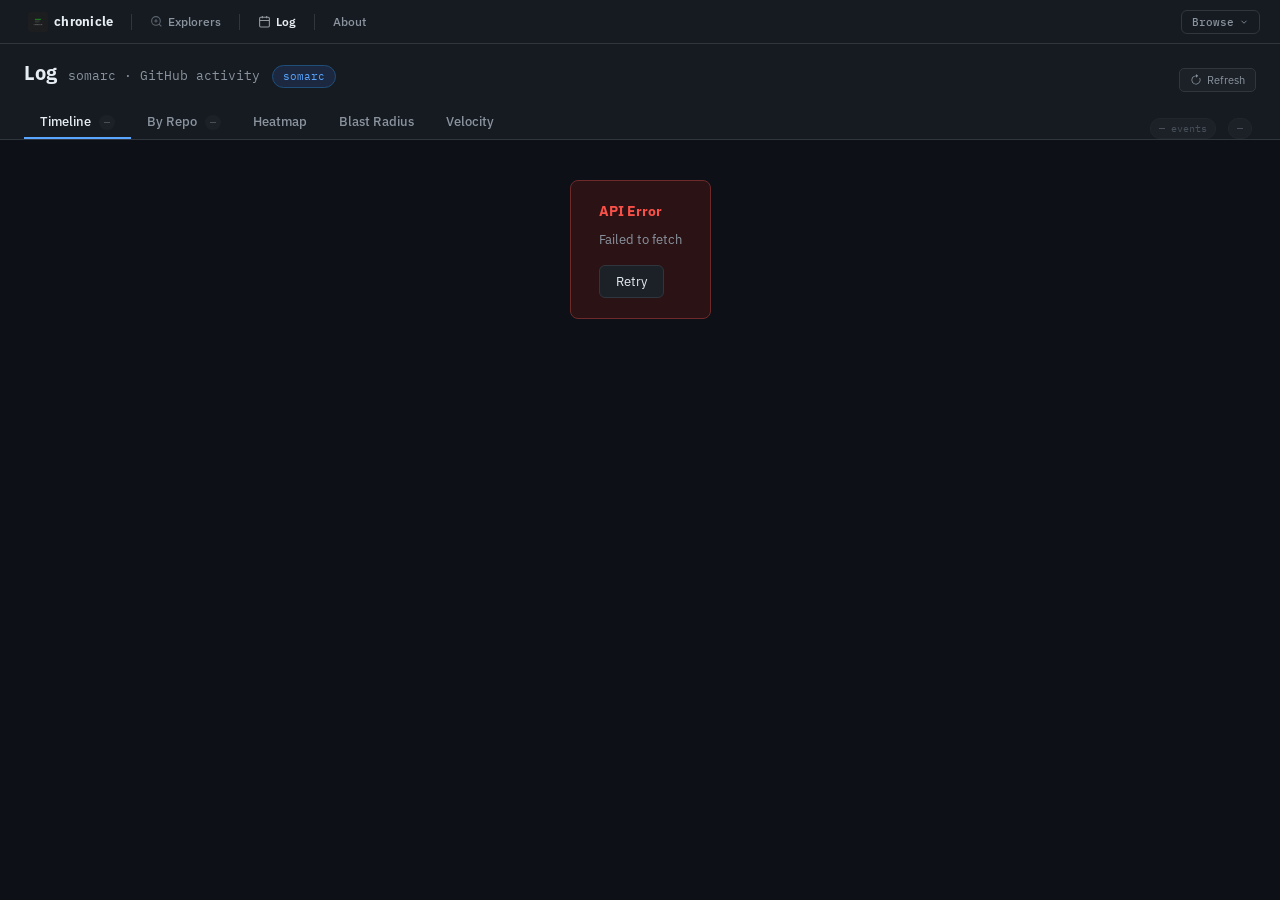
==== commit 9921f6ee: "fix: unify nav across tools/log — remove bespoke #site-nav CSS chronicle-nav.js is now the single so" ====
--- a/tools/log/index.html
+++ b/tools/log/index.html
@@ -58,17 +58,11 @@
   overflow: hidden;
 }
 
-#site-nav {
-  height: 42px;
-  min-height: 42px;
-  background: var(--surface);
-  border-bottom: 1px solid var(--border);
-  display: flex;
-  align-items: center;
-  padding: 0 20px;
-  gap: 0;
+#page-nav {
+  position: sticky;
+  top: 0;
+  z-index: 100;
   flex-shrink: 0;
-  z-index: 10;
 }
 
 #page-header {
@@ -1192,22 +1186,7 @@
   display: inline-block;
 }
 
-/* ── nav style from existing pages ── */
-#site-nav a {
-  font-size: 12px;
-  font-weight: 500;
-  color: var(--muted);
-  text-decoration: none;
-  display: flex;
-  align-items: center;
-  gap: 6px;
-  padding: 4px 8px;
-  border-radius: 5px;
-  transition: color .15s, background .15s;
-}
-#site-nav a:hover { color: #c9d1d9; background: #21262d; }
-#site-nav .sep { width: 1px; height: 16px; background: var(--border); margin: 0 10px; }
-#site-nav .page-title { font-size: 13px; font-weight: 600; color: var(--text); padding: 4px 8px; }
+/* ── browse button anchor ── */
 #cn-browse-anchor { margin-left: auto; display: flex; align-items: center; }
 
 /* ── header right side ── */
@@ -1326,7 +1305,7 @@
 <body>
 <div id="app">
   <!-- Nav -->
-  <div id="site-nav"></div>
+  <div id="page-nav"></div>
 
   <!-- Page header -->
   <div id="page-header">
@@ -1435,7 +1414,7 @@
 
 <script type="module">
 import { buildNav, decorateBrowse } from '/scripts/chronicle-nav.js';
-const nav = document.getElementById('site-nav');
+const nav = document.getElementById('page-nav');
 buildNav(nav);
 </script>
 
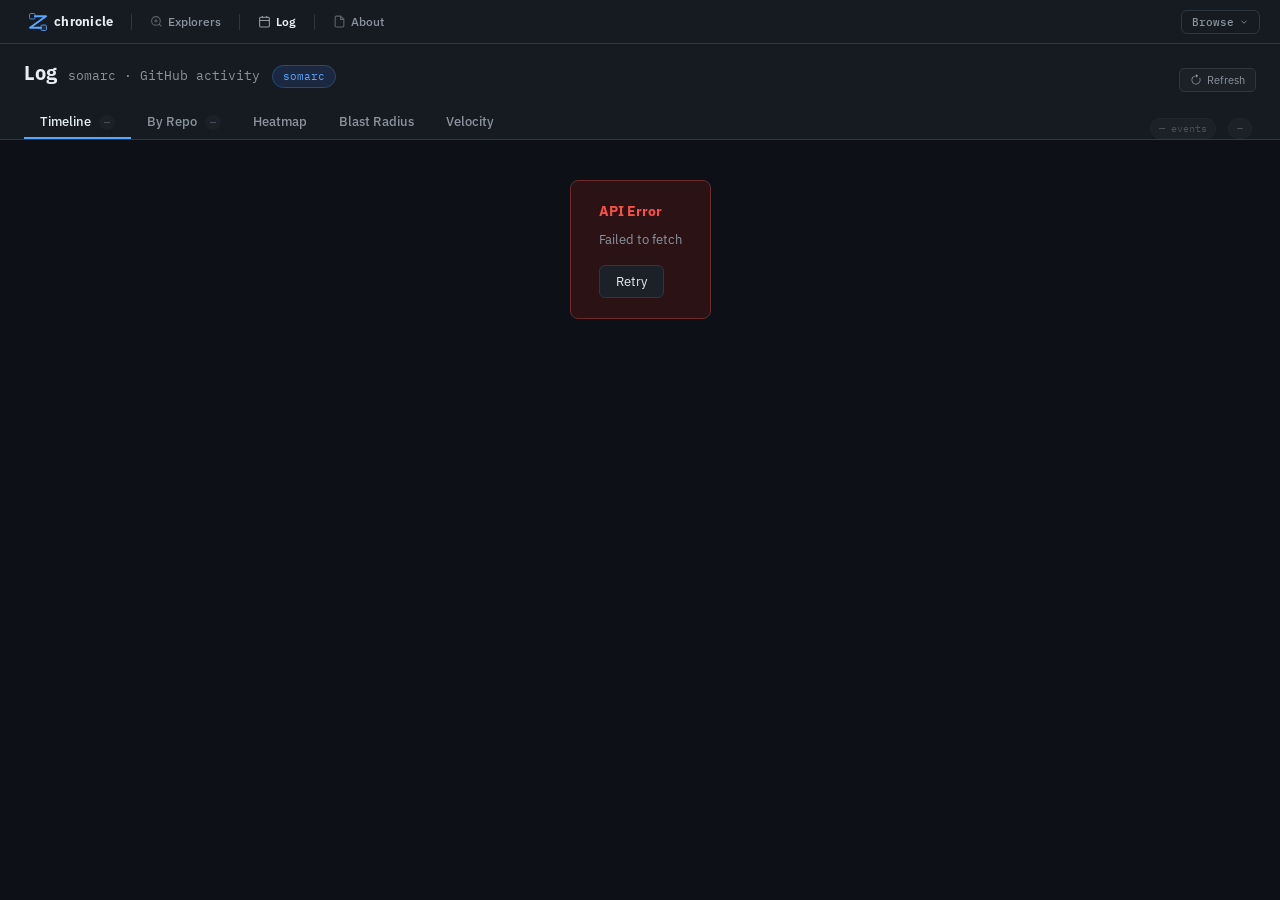
==== commit cb86552c: "fix: align all timestamps to America/New_York, fix YYYY-MM-DD UTC offset Two bugs fixed:  1. YYYY-MM" ====
--- a/tools/log/index.html
+++ b/tools/log/index.html
@@ -1570,7 +1570,7 @@
     chronicleEntries = chronicle.status === 'fulfilled' ? chronicle.value : (chronicle || []);
 
     fetchedAt = new Date();
-    $('freshness-label').textContent = `Fetched ${fetchedAt.toLocaleTimeString()}`;
+    $('freshness-label').textContent = `Fetched ${fetchedAt.toLocaleTimeString('en-US', { hour: 'numeric', minute: '2-digit', timeZone: TZ })}`;
 
     // Assign repo colours up-front
     const repos = [...new Set(allEvents.map(e => e.repo.name))];
@@ -1603,18 +1603,20 @@
 }
 
 // ── Formatting helpers ────────────────────────────────────────────────────────
+const TZ = 'America/New_York';
+
 function fmtTime(iso) {
-  return new Date(iso).toLocaleTimeString('en-GB', { hour: '2-digit', minute: '2-digit' });
+  return new Date(iso).toLocaleTimeString('en-US', { hour: 'numeric', minute: '2-digit', timeZone: TZ });
 }
 
 function fmtDate(iso) {
-  return new Date(iso).toLocaleDateString('en-GB', {
-    weekday: 'short', month: 'short', day: 'numeric',
+  return new Date(iso).toLocaleDateString('en-US', {
+    weekday: 'short', month: 'short', day: 'numeric', timeZone: TZ,
   });
 }
 
 function fmtDateShort(iso) {
-  return new Date(iso).toLocaleDateString('en-GB', { month: 'short', day: 'numeric' });
+  return new Date(iso).toLocaleDateString('en-US', { month: 'short', day: 'numeric', timeZone: TZ });
 }
 
 function fmtRelative(iso) {
@@ -1752,7 +1754,7 @@
     }).join('');
 
     const label = el('div', 'day-label');
-    label.innerHTML = `${fmtDate(day + 'T00:00:00Z')} <span class="day-count">${dayEvents.length}</span><div class="day-summary">${summaryHtml}</div><span class="day-toggle">▾</span>`;
+    label.innerHTML = `${fmtDate(day + 'T12:00:00')} <span class="day-count">${dayEvents.length}</span><div class="day-summary">${summaryHtml}</div><span class="day-toggle">▾</span>`;
     label.addEventListener('click', () => group.classList.toggle('collapsed'));
     group.appendChild(label);
 
@@ -1803,7 +1805,7 @@
         const pct = daySpan > 1 ? ((t - dayMin) / daySpan) * 92 + 4 : 50; // 4–96% range
         const dot = el('div', 'lane-dot');
         dot.style.cssText = `left:${pct.toFixed(1)}%;background:${colour};`;
-        dot.title = new Date(t).toLocaleTimeString('en-US', { hour: '2-digit', minute: '2-digit' });
+        dot.title = new Date(t).toLocaleTimeString('en-US', { hour: 'numeric', minute: '2-digit', timeZone: TZ });
         barDiv.appendChild(dot);
       });
 
@@ -2002,7 +2004,7 @@
         ? `<span style="color:var(--muted);font-size:11px;margin-left:8px">${escHtml(e.payload.pull_request.title || '')}</span>` : '';
       row.innerHTML = `
         ${evIcon(e.type)}
-        <span class="repo-ev-time">${new Date(e.created_at).toLocaleDateString('en-GB', { month: 'short', day: 'numeric' })} ${fmtTime(e.created_at)}</span>
+        <span class="repo-ev-time">${new Date(e.created_at).toLocaleDateString('en-US', { month: 'short', day: 'numeric', timeZone: TZ })} ${fmtTime(e.created_at)}</span>
         <span class="repo-ev-branch">${escHtml(branch)}</span>
         ${prTitle}
       `;
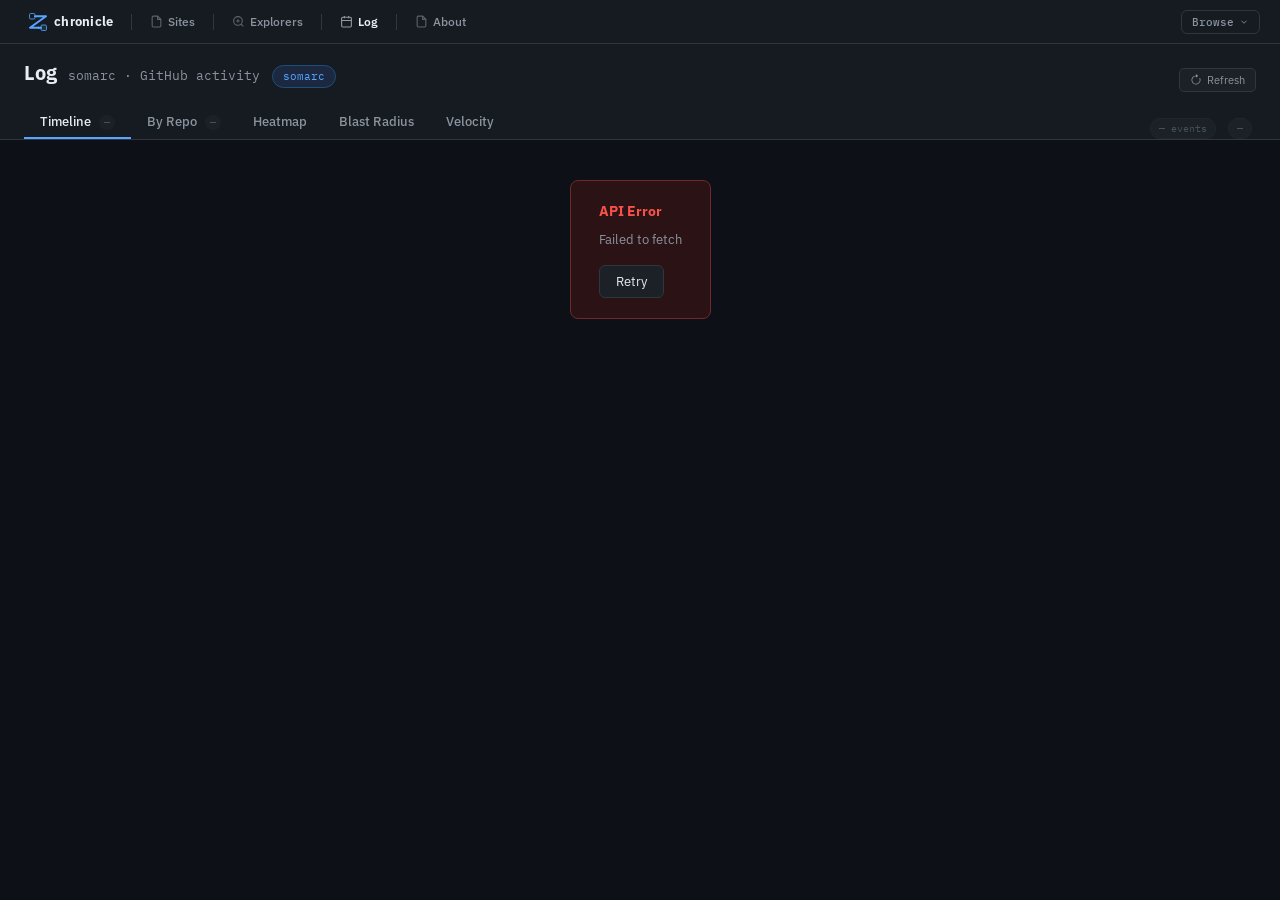
==== commit cc21c0c8: "Use viewer-local dates in activity log" ====
--- a/tools/log/index.html
+++ b/tools/log/index.html
@@ -1603,7 +1603,30 @@
 }
 
 // ── Formatting helpers ────────────────────────────────────────────────────────
-const TZ = 'America/New_York';
+const TZ = Intl.DateTimeFormat().resolvedOptions().timeZone || 'America/New_York';
+const DATE_KEY_FORMATTER = new Intl.DateTimeFormat('en-US', {
+  year: 'numeric',
+  month: '2-digit',
+  day: '2-digit',
+  timeZone: TZ,
+});
+
+function localDateKey(value) {
+  const parts = DATE_KEY_FORMATTER.formatToParts(new Date(value));
+  const byType = Object.fromEntries(parts.map(part => [part.type, part.value]));
+  return `${byType.year}-${byType.month}-${byType.day}`;
+}
+
+function localDateFromKey(key) {
+  const [year, month, day] = key.split('-').map(Number);
+  return new Date(year, month - 1, day);
+}
+
+function shiftLocalDays(date, days) {
+  const shifted = new Date(date);
+  shifted.setDate(shifted.getDate() + days);
+  return shifted;
+}
 
 function fmtTime(iso) {
   return new Date(iso).toLocaleTimeString('en-US', { hour: 'numeric', minute: '2-digit', timeZone: TZ });
@@ -1732,7 +1755,7 @@
   // Group by day
   const byDay = new Map();
   events.forEach(e => {
-    const day = e.created_at.slice(0, 10);
+    const day = localDateKey(e.created_at);
     if (!byDay.has(day)) byDay.set(day, []);
     byDay.get(day).push(e);
   });
@@ -1754,7 +1777,7 @@
     }).join('');
 
     const label = el('div', 'day-label');
-    label.innerHTML = `${fmtDate(day + 'T12:00:00')} <span class="day-count">${dayEvents.length}</span><div class="day-summary">${summaryHtml}</div><span class="day-toggle">▾</span>`;
+    label.innerHTML = `${fmtDate(localDateFromKey(day))} <span class="day-count">${dayEvents.length}</span><div class="day-summary">${summaryHtml}</div><span class="day-toggle">▾</span>`;
     label.addEventListener('click', () => group.classList.toggle('collapsed'));
     group.appendChild(label);
 
@@ -2028,7 +2051,7 @@
   // Build day→events map
   const dayMap = new Map();
   events.forEach(e => {
-    const day = e.created_at.slice(0, 10);
+    const day = localDateKey(e.created_at);
     if (!dayMap.has(day)) dayMap.set(day, []);
     dayMap.get(day).push(e);
   });
@@ -2037,16 +2060,14 @@
   const allDays = [...dayMap.keys()].sort();
   if (!allDays.length) return;
 
-  const earliest = new Date(allDays[0] + 'T00:00:00Z');
+  const earliest = localDateFromKey(allDays[0]);
   const today = new Date();
   today.setHours(0, 0, 0, 0);
 
   // Extend to Sunday before earliest and Saturday after today
-  const startSunday = new Date(earliest);
-  startSunday.setUTCDate(startSunday.getUTCDate() - startSunday.getUTCDay());
-
-  const endSaturday = new Date(today);
-  endSaturday.setUTCDate(endSaturday.getUTCDate() + (6 - endSaturday.getUTCDay()));
+  const startSunday = shiftLocalDays(earliest, -earliest.getDay());
+
+  const endSaturday = shiftLocalDays(today, 6 - today.getDay());
 
   // Build week columns (Sun → Sat grid like GitHub)
   const weeks = [];
@@ -2054,7 +2075,7 @@
   while (cur <= endSaturday) {
     const week = [0, 1, 2, 3, 4, 5, 6].map(() => {
       const d = new Date(cur);
-      cur.setUTCDate(cur.getUTCDate() + 1);
+      cur.setDate(cur.getDate() + 1);
       return d;
     });
     weeks.push(week);
@@ -2099,7 +2120,7 @@
   weeks.forEach(week => {
     const col = el('div', 'heatmap-col');
     week.forEach((date, dow) => {
-      const dateStr = date.toISOString().slice(0, 10);
+      const dateStr = localDateKey(date);
       const evs = dayMap.get(dateStr) || [];
       const count = evs.length;
       const level = getLevel(count);
@@ -2143,10 +2164,10 @@
   let lastMonth = -1;
   weeks.forEach(week => {
     const firstDayOfWeek = week[0];
-    const mo = firstDayOfWeek.getUTCMonth();
+    const mo = firstDayOfWeek.getMonth();
     const lbl = el('div', 'month-label');
     if (mo !== lastMonth) {
-      lbl.textContent = firstDayOfWeek.toLocaleDateString('en-US', { month: 'short', timeZone: 'UTC' });
+      lbl.textContent = firstDayOfWeek.toLocaleDateString('en-US', { month: 'short', timeZone: TZ });
       lastMonth = mo;
     } else {
       lbl.textContent = '';
@@ -2234,14 +2255,14 @@
   let streak = 0;
   let daysChecked = 0;
   while (daysChecked < 365) {
-    const dateStr = cur.toISOString().slice(0, 10);
+    const dateStr = localDateKey(cur);
     if (dayMap.has(dateStr) && dayMap.get(dateStr).length > 0) {
       streak++;
     } else if (streak > 0 || daysChecked > 1) {
       // Allow today to be empty (current day may not have events yet)
       if (daysChecked > 0) break;
     }
-    cur.setUTCDate(cur.getUTCDate() - 1);
+    cur.setDate(cur.getDate() - 1);
     daysChecked++;
   }
   return streak;
@@ -2492,7 +2513,7 @@
   // Streak
   const dayMap = new Map();
   events.forEach(e => {
-    const day = e.created_at.slice(0, 10);
+    const day = localDateKey(e.created_at);
     if (!dayMap.has(day)) dayMap.set(day, []);
     dayMap.get(day).push(e);
   });
@@ -2573,10 +2594,10 @@
     const lbl = el('div', 'vel-bar-label');
     // week key is YYYY-WNN — find Monday of that week
     const [yr, wn] = week.split('-W').map(Number);
-    const jan4 = new Date(Date.UTC(yr, 0, 4));
+    const jan4 = new Date(yr, 0, 4);
     const weekStart = new Date(jan4);
-    weekStart.setUTCDate(jan4.getUTCDate() - (jan4.getUTCDay() || 7) + 1 + (wn - 1) * 7);
-    lbl.textContent = weekStart.toLocaleDateString('en-US', { month: 'short', day: 'numeric', timeZone: 'UTC' });
+    weekStart.setDate(jan4.getDate() - (jan4.getDay() || 7) + 1 + (wn - 1) * 7);
+    lbl.textContent = weekStart.toLocaleDateString('en-US', { month: 'short', day: 'numeric', timeZone: TZ });
     group.appendChild(lbl);
 
     barChart.appendChild(group);
@@ -2641,12 +2662,12 @@
 function getISOWeekKey(date) {
   // Returns YYYY-WNN string (ISO week)
   const d = new Date(date);
-  d.setUTCHours(0, 0, 0, 0);
+  d.setHours(0, 0, 0, 0);
   // Thursday in current week
-  d.setUTCDate(d.getUTCDate() + 4 - (d.getUTCDay() || 7));
-  const yearStart = new Date(Date.UTC(d.getUTCFullYear(), 0, 1));
+  d.setDate(d.getDate() + 4 - (d.getDay() || 7));
+  const yearStart = new Date(d.getFullYear(), 0, 1);
   const weekNo = Math.ceil((((d - yearStart) / 86400000) + 1) / 7);
-  return `${d.getUTCFullYear()}-W${String(weekNo).padStart(2, '0')}`;
+  return `${d.getFullYear()}-W${String(weekNo).padStart(2, '0')}`;
 }
 
 function sanitizeId(str) {
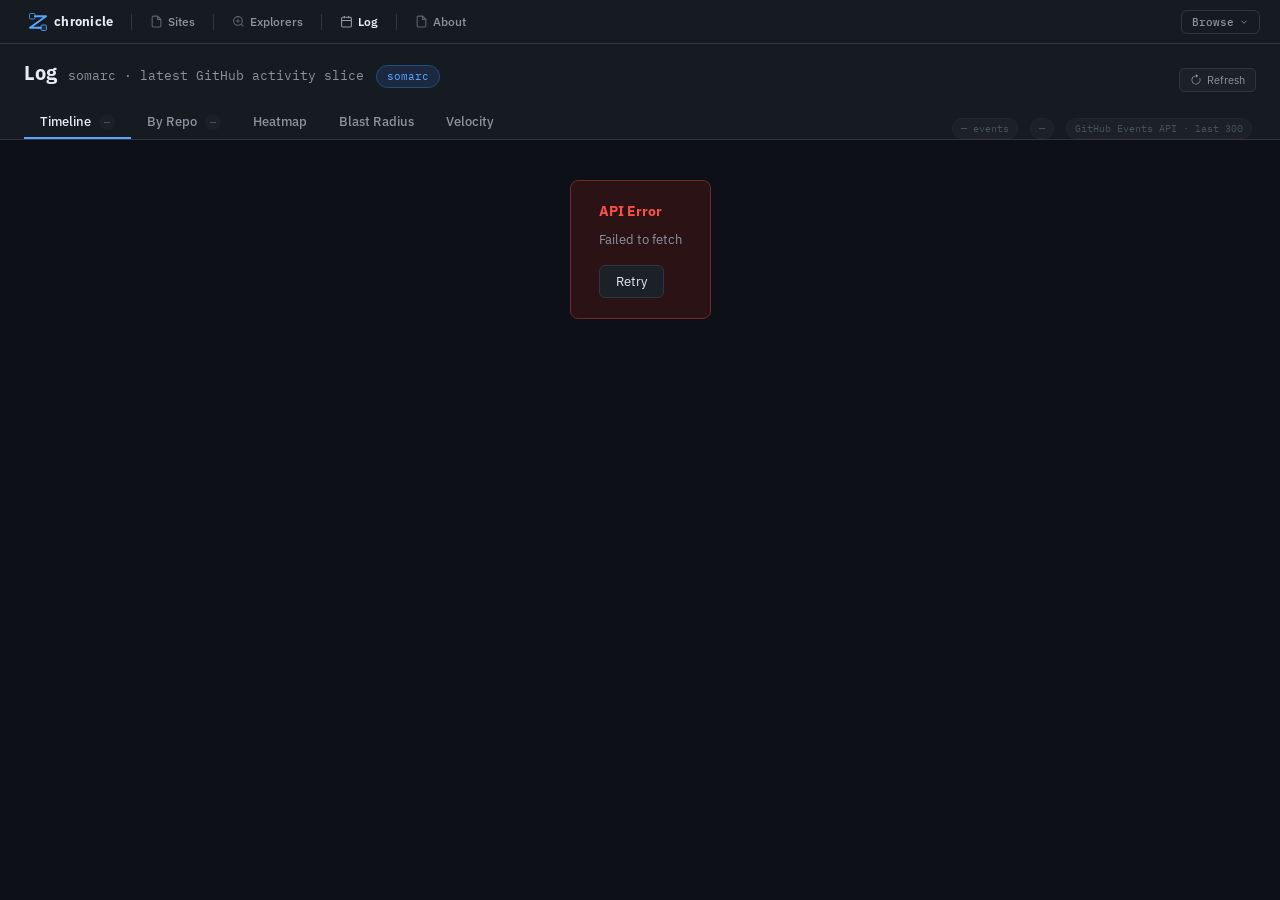
==== commit 7ddc3a0a: "Persist Chronicle activity log in IndexedDB" ====
--- a/tools/log/index.html
+++ b/tools/log/index.html
@@ -1300,6 +1300,17 @@
   border-radius: 10px;
   padding: 2px 8px;
 }
+
+.source-note {
+  margin: 0 0 14px;
+  padding: 8px 12px;
+  color: var(--muted);
+  background: var(--surface);
+  border: 1px solid var(--border2);
+  border-radius: 8px;
+  font-family: var(--mono);
+  font-size: 11px;
+}
 </style>
 </head>
 <body>
@@ -1311,7 +1322,7 @@
   <div id="page-header">
     <div class="page-hd-row">
       <h1>Log</h1>
-      <span class="sub">somarc · GitHub activity</span>
+      <span class="sub">somarc · latest GitHub activity slice</span>
       <span class="user-pill">somarc</span>
       <div class="header-right">
         <span class="data-freshness" id="freshness-label"></span>
@@ -1344,6 +1355,7 @@
       <div class="tabs-meta">
         <span class="meta-pill" id="meta-total">— events</span>
         <span class="meta-pill" id="meta-range">—</span>
+        <span class="meta-pill" id="meta-source">GitHub Events API · last 300</span>
       </div>
     </div>
   </div>
@@ -1367,7 +1379,11 @@
         </div>
         <div class="load-step">
           <div class="step-dot" id="step-3"></div>
-          <span id="step-3-label">Chronicle index</span>
+          <span id="step-3-label">GitHub events (page 3)</span>
+        </div>
+        <div class="load-step">
+          <div class="step-dot" id="step-4"></div>
+          <span id="step-4-label">Chronicle index</span>
         </div>
       </div>
     </div>
@@ -1423,9 +1439,17 @@
 
 // ── Constants ──────────────────────────────────────────────────────────────
 const GH_USER = 'somarc';
-const GH_EVENTS_URL = `https://api.github.com/users/${GH_USER}/events?per_page=100&page=`;
+const GH_EVENT_PAGE_SIZE = 100;
+const GH_EVENT_PAGE_LIMIT = 3;
+const GH_EVENT_SOURCE_LABEL = `GitHub Events API · latest ${GH_EVENT_PAGE_SIZE * GH_EVENT_PAGE_LIMIT}`;
+const GH_EVENTS_URL = `https://api.github.com/users/${GH_USER}/events?per_page=${GH_EVENT_PAGE_SIZE}&page=`;
+const ACTIVITY_DB_NAME = 'chronicle-activity-log';
+const ACTIVITY_DB_VERSION = 1;
+const ACTIVITY_STORE_NAME = 'github-events';
+const ACTIVITY_ARCHIVE_LIMIT = 5000;
 const CHRONICLE_INDEX_URL = 'https://main--chronicle--somarc.aem.live/query-index.json';
 const CHRONICLE_BASE = 'https://main--chronicle--somarc.aem.live';
+const ACTIVE_EVENT_TYPES = ['PushEvent', 'PullRequestEvent', 'CreateEvent', 'DeleteEvent', 'PullRequestReviewEvent'];
 
 // Repo colours — deterministic palette
 const REPO_PALETTE = [
@@ -1476,6 +1500,13 @@
 let activeView = 'timeline';
 let blastSelectedCat = null;
 let fetchedAt = null;
+let activitySource = {
+  label: GH_EVENT_SOURCE_LABEL,
+  fetched: 0,
+  max: GH_EVENT_PAGE_SIZE * GH_EVENT_PAGE_LIMIT,
+  archived: 0,
+  stored: false,
+};
 
 // ── Loading UI ───────────────────────────────────────────────────────────────
 function setStep(n, state) {
@@ -1517,6 +1548,124 @@
   }
   if (!res.ok) throw new Error(`GitHub API error: ${res.status} ${res.statusText}`);
   return res.json();
+}
+
+function openActivityDb() {
+  return new Promise((resolve, reject) => {
+    if (!('indexedDB' in window)) {
+      reject(new Error('IndexedDB is not available in this browser.'));
+      return;
+    }
+
+    const req = indexedDB.open(ACTIVITY_DB_NAME, ACTIVITY_DB_VERSION);
+    req.onupgradeneeded = () => {
+      const db = req.result;
+      const store = db.objectStoreNames.contains(ACTIVITY_STORE_NAME)
+        ? req.transaction.objectStore(ACTIVITY_STORE_NAME)
+        : db.createObjectStore(ACTIVITY_STORE_NAME, { keyPath: 'id' });
+
+      if (!store.indexNames.contains('created_at')) {
+        store.createIndex('created_at', 'created_at');
+      }
+    };
+    req.onsuccess = () => resolve(req.result);
+    req.onerror = () => reject(req.error || new Error('Failed to open IndexedDB activity archive.'));
+  });
+}
+
+function readAllStoredEvents(db) {
+  return new Promise((resolve, reject) => {
+    const tx = db.transaction(ACTIVITY_STORE_NAME, 'readonly');
+    const req = tx.objectStore(ACTIVITY_STORE_NAME).getAll();
+    req.onsuccess = () => resolve(req.result || []);
+    req.onerror = () => reject(req.error || new Error('Failed to read IndexedDB activity archive.'));
+  });
+}
+
+function writeStoredEvents(db, events) {
+  return new Promise((resolve, reject) => {
+    const tx = db.transaction(ACTIVITY_STORE_NAME, 'readwrite');
+    const store = tx.objectStore(ACTIVITY_STORE_NAME);
+    events.forEach(event => store.put(event));
+    tx.oncomplete = () => resolve();
+    tx.onerror = () => reject(tx.error || new Error('Failed to write IndexedDB activity archive.'));
+  });
+}
+
+function pruneStoredEvents(db, events) {
+  const overflow = events.slice(ACTIVITY_ARCHIVE_LIMIT);
+  if (!overflow.length) return Promise.resolve();
+
+  return new Promise((resolve, reject) => {
+    const tx = db.transaction(ACTIVITY_STORE_NAME, 'readwrite');
+    const store = tx.objectStore(ACTIVITY_STORE_NAME);
+    overflow.forEach(event => store.delete(event.id));
+    tx.oncomplete = () => resolve();
+    tx.onerror = () => reject(tx.error || new Error('Failed to prune IndexedDB activity archive.'));
+  });
+}
+
+function mergeEvents(...eventLists) {
+  const seen = new Set();
+  return eventLists
+    .flat()
+    .filter(Boolean)
+    .filter(event => {
+      if (!event.id || seen.has(event.id)) return false;
+      seen.add(event.id);
+      return true;
+    })
+    .sort((a, b) => new Date(b.created_at) - new Date(a.created_at));
+}
+
+async function fetchActivityEvents() {
+  // The GitHub Events API only exposes a short public window; IndexedDB keeps a local rolling archive between visits.
+  const pages = Array.from({ length: GH_EVENT_PAGE_LIMIT }, (_, i) => i + 1);
+  const results = await Promise.allSettled(pages.map(page => fetchEvents(page)));
+  const first = results[0];
+  if (first.status === 'rejected') {
+    throw new Error(first.reason?.message || 'Failed to fetch events');
+  }
+
+  results.forEach((result, i) => {
+    setStep(i + 1, result.status === 'fulfilled' && result.value.length > 0 ? 'done' : 'error');
+  });
+
+  const fetchedEvents = mergeEvents(
+    results.flatMap(result => (result.status === 'fulfilled' ? result.value || [] : [])),
+  );
+  let events = fetchedEvents;
+  let archived = fetchedEvents.length;
+  let stored = false;
+
+  try {
+    const db = await openActivityDb();
+    try {
+      const storedEvents = await readAllStoredEvents(db);
+      const merged = mergeEvents(fetchedEvents, storedEvents);
+      const retained = merged.slice(0, ACTIVITY_ARCHIVE_LIMIT);
+      await writeStoredEvents(db, retained);
+      await pruneStoredEvents(db, merged);
+      events = retained;
+      archived = retained.length;
+      stored = true;
+    } finally {
+      db.close();
+    }
+  } catch (err) {
+    console.warn('Chronicle activity archive unavailable:', err);
+  }
+
+  return {
+    events,
+    source: {
+      label: stored ? `${GH_EVENT_SOURCE_LABEL} + IndexedDB archive` : GH_EVENT_SOURCE_LABEL,
+      fetched: fetchedEvents.length,
+      max: GH_EVENT_PAGE_SIZE * GH_EVENT_PAGE_LIMIT,
+      archived,
+      stored,
+    },
+  };
 }
 
 async function fetchChronicle() {
@@ -1534,39 +1683,27 @@
   showLoading();
   setStep(1, 'active');
   setStep(2, 'active');
+  setStep(3, 'active');
+  setStep(4, '');
   setProgress(10);
 
   try {
-    // Fetch both pages in parallel
-    const [p1res, p2res, chronicle] = await Promise.allSettled([
-      fetchEvents(1),
-      fetchEvents(2),
+    const [activity, chronicle] = await Promise.allSettled([
+      fetchActivityEvents(),
       fetchChronicle(),
     ]);
 
     setProgress(80);
 
-    if (p1res.status === 'rejected') {
-      throw new Error(p1res.reason?.message || 'Failed to fetch events');
+    if (activity.status === 'rejected') {
+      throw new Error(activity.reason?.message || 'Failed to fetch events');
     }
 
-    const page1 = p1res.value || [];
-    const page2 = p2res.status === 'fulfilled' ? (p2res.value || []) : [];
-
-    setStep(1, 'done');
-    setStep(2, page2.length > 0 ? 'done' : 'error');
-    setStep(3, 'done');
+    setStep(4, chronicle.status === 'fulfilled' ? 'done' : 'error');
     setProgress(100);
 
-    // Merge + deduplicate by id
-    const seen = new Set();
-    const merged = [...page1, ...page2].filter(e => {
-      if (seen.has(e.id)) return false;
-      seen.add(e.id);
-      return true;
-    });
-
-    allEvents = merged.sort((a, b) => new Date(b.created_at) - new Date(a.created_at));
+    allEvents = activity.value.events;
+    activitySource = activity.value.source;
     chronicleEntries = chronicle.status === 'fulfilled' ? chronicle.value : (chronicle || []);
 
     fetchedAt = new Date();
@@ -1600,6 +1737,16 @@
   if (!entry) return '';
   const url = CHRONICLE_BASE + entry.path;
   return `<a class="chron-badge" href="${url}" target="_blank" title="${entry.title}">chronicled</a>`;
+}
+
+function sourceNote(detail = '') {
+  const note = el('div', 'source-note');
+  const suffix = detail ? ` ${detail}` : '';
+  const archive = activitySource.stored
+    ? ` ${activitySource.archived} retained locally.`
+    : '';
+  note.textContent = `${activitySource.label}; ${activitySource.fetched} fetched from the API.${archive}${suffix}`;
+  return note;
 }
 
 // ── Formatting helpers ────────────────────────────────────────────────────────
@@ -1700,9 +1847,7 @@
 function renderAll() {
   if (!allEvents.length) return;
 
-  const filtered = allEvents.filter(e =>
-    ['PushEvent', 'PullRequestEvent', 'CreateEvent', 'DeleteEvent', 'PullRequestReviewEvent'].includes(e.type)
-  );
+  const filtered = allEvents.filter(e => ACTIVE_EVENT_TYPES.includes(e.type));
 
   updateMetaPills(filtered);
   renderTimeline(filtered);
@@ -1715,7 +1860,10 @@
 function updateMetaPills(events) {
   $('tc-timeline').textContent = events.length;
   $('tc-repo').textContent = new Set(events.map(e => e.repo.name)).size;
-  $('meta-total').textContent = `${events.length} events`;
+  $('meta-total').textContent = `${events.length} shown`;
+  $('meta-source').textContent = activitySource.stored
+    ? `${activitySource.archived} local · ${activitySource.fetched}/${activitySource.max} API`
+    : `${activitySource.label} · ${activitySource.fetched}/${activitySource.max}`;
 
   if (events.length > 0) {
     const dates = events.map(e => e.created_at).sort();
@@ -1731,6 +1879,7 @@
 function renderTimeline(events) {
   const container = $('timeline-content');
   container.innerHTML = '';
+  container.appendChild(sourceNote('Timeline applies the signal-event filter, groups push activity into lanes, and highlights PR/create/delete/review events.'));
 
   // Repo colour legend
   const legendRow = el('div', '');
@@ -1943,6 +2092,7 @@
 function renderByRepo(events) {
   const container = $('repo-content');
   container.innerHTML = '';
+  container.appendChild(sourceNote('Repository totals apply the signal-event filter and are relative to the current slice.'));
 
   // Group by repo
   const byRepo = new Map();
@@ -2047,6 +2197,7 @@
 function renderHeatmap(events) {
   const container = $('heatmap-content');
   container.innerHTML = '';
+  container.appendChild(sourceNote('The heatmap includes all fetched event types and its scale is fitted to this slice, not lifetime activity.'));
 
   // Build day→events map
   const dayMap = new Map();
@@ -2100,7 +2251,7 @@
 
   // Title
   const title = el('div', 'heatmap-title');
-  title.textContent = `Activity heatmap · ${allDays.length > 0 ? allDays[0] : ''} → ${allDays[allDays.length-1] || ''}`;
+  title.textContent = `Latest activity heatmap · ${allDays.length > 0 ? allDays[0] : ''} → ${allDays[allDays.length-1] || ''}`;
   wrap.appendChild(title);
 
   const outer = el('div', 'heatmap-outer');
@@ -2219,14 +2370,14 @@
   const statsBar = el('div', 'heatmap-stats-bar');
   statsBar.innerHTML = `
     <div class="hm-stat">
-      <div class="hm-stat-label">Total events</div>
+      <div class="hm-stat-label">Slice events</div>
       <div class="hm-stat-value">${totalEvents}</div>
       <div class="hm-stat-sub">across ${activeDays.length} days</div>
     </div>
     <div class="hm-stat">
-      <div class="hm-stat-label">Active days</div>
+      <div class="hm-stat-label">Active days in slice</div>
       <div class="hm-stat-value">${activeDays.length}</div>
-      <div class="hm-stat-sub">of ${allDays.length} tracked</div>
+      <div class="hm-stat-sub">within visible range</div>
     </div>
     <div class="hm-stat">
       <div class="hm-stat-label">Busiest day</div>
@@ -2234,9 +2385,9 @@
       <div class="hm-stat-sub">${busiestDay[0]}</div>
     </div>
     <div class="hm-stat">
-      <div class="hm-stat-label">Current streak</div>
+      <div class="hm-stat-label">Slice streak</div>
       <div class="hm-stat-value" style="color:var(--green)">${streak}</div>
-      <div class="hm-stat-sub">consecutive days</div>
+      <div class="hm-stat-sub">from visible events</div>
     </div>
     <div class="hm-stat">
       <div class="hm-stat-label">Top repo</div>
@@ -2274,10 +2425,11 @@
 function renderBlastRadius(events) {
   const container = $('blast-content');
   container.innerHTML = '';
+  container.appendChild(sourceNote('Branch distribution is relative to push events in this slice.'));
 
   const pushEvents = events.filter(e => e.type === 'PushEvent');
   if (!pushEvents.length) {
-    container.textContent = 'No push events found.';
+    container.appendChild(document.createTextNode('No push events found.'));
     return;
   }
 
@@ -2486,6 +2638,7 @@
 function renderVelocity(events) {
   const container = $('velocity-content');
   container.innerHTML = '';
+  container.appendChild(sourceNote('Velocity applies the signal-event filter and should be read as a short-window pulse.'));
 
   if (!events.length) return;
 
@@ -2525,7 +2678,7 @@
   const statsGrid = el('div', 'vel-stats-grid');
   statsGrid.innerHTML = `
     <div class="vel-stat-card accent">
-      <div class="label">Total events</div>
+      <div class="label">Slice events</div>
       <div class="value">${totalEvents}</div>
       <div class="sub">${sortedWeeks.length} week${sortedWeeks.length > 1 ? 's' : ''} of data</div>
     </div>
@@ -2540,9 +2693,9 @@
       <div class="sub">${busiestWeek[0]}</div>
     </div>
     <div class="vel-stat-card green">
-      <div class="label">Current streak</div>
+      <div class="label">Slice streak</div>
       <div class="value">${streak}</div>
-      <div class="sub">consecutive active days</div>
+      <div class="sub">from visible events</div>
     </div>
   `;
   wrap.appendChild(statsGrid);
